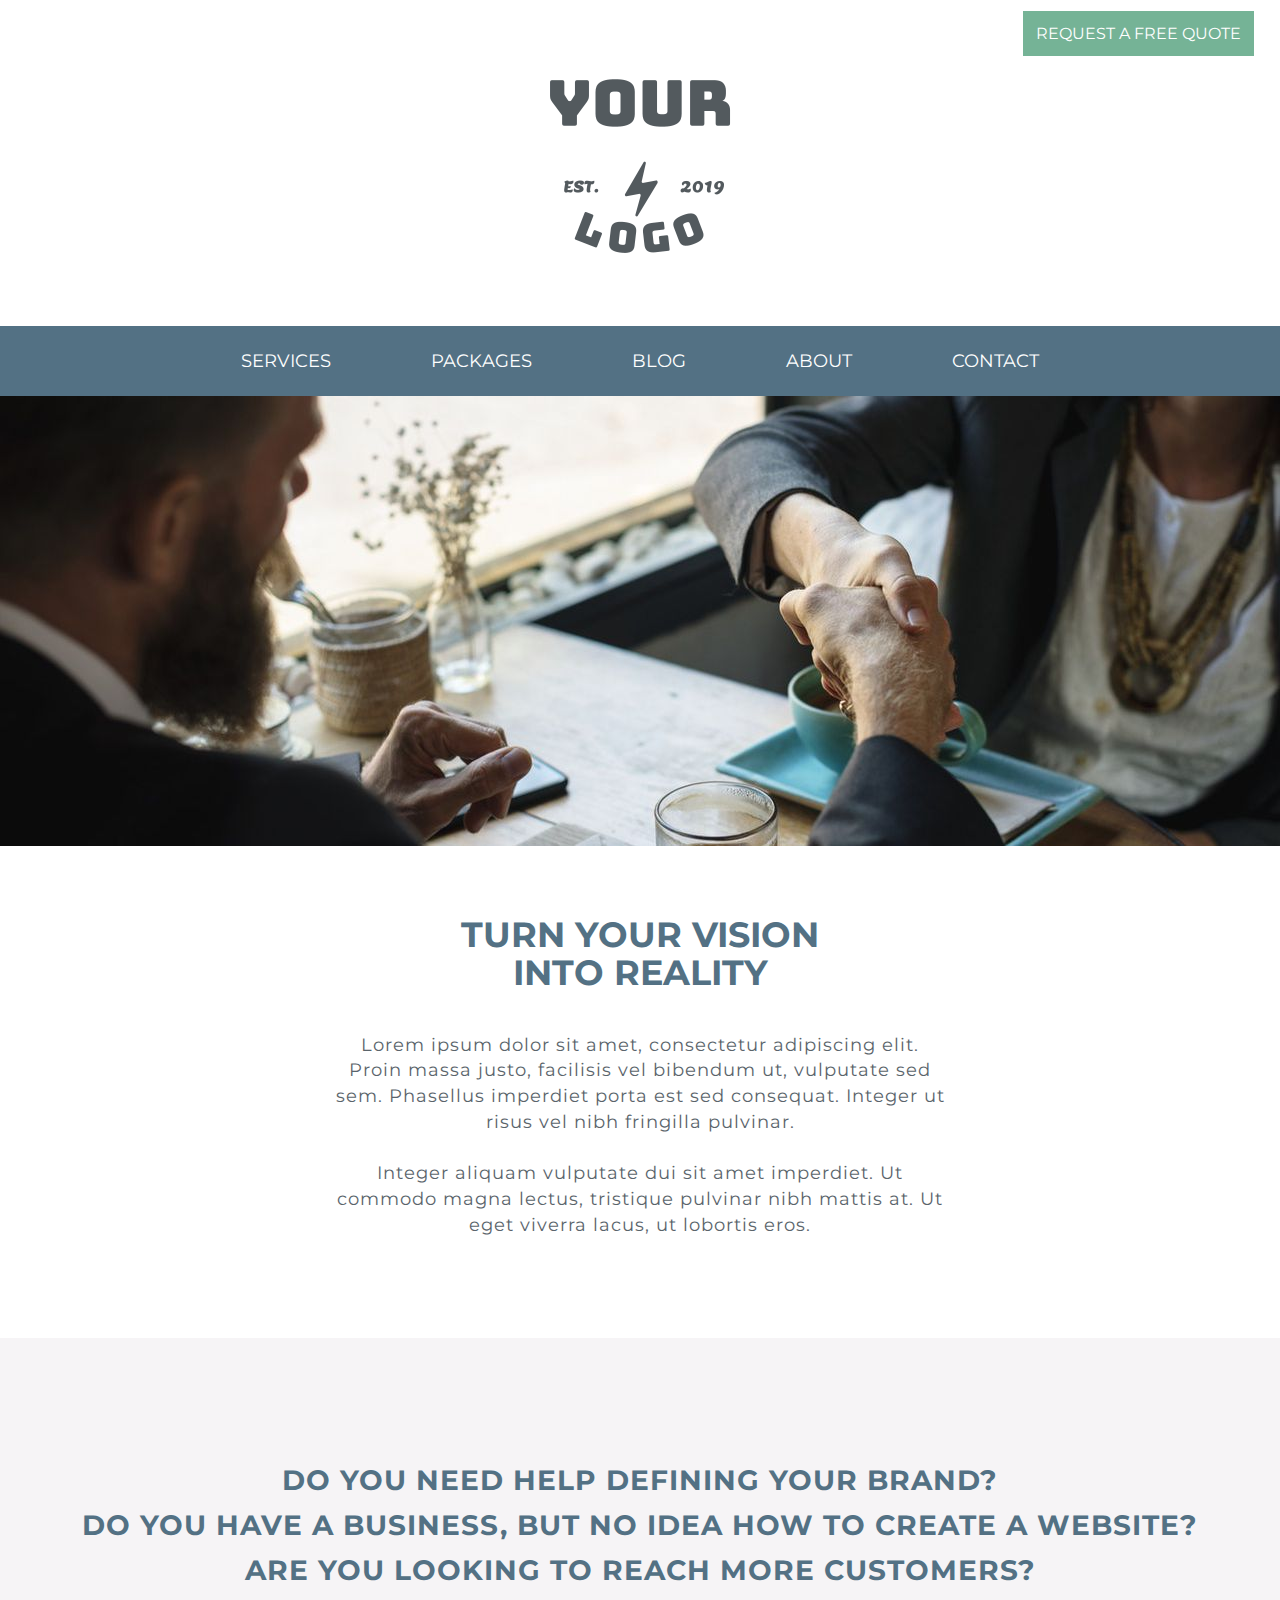
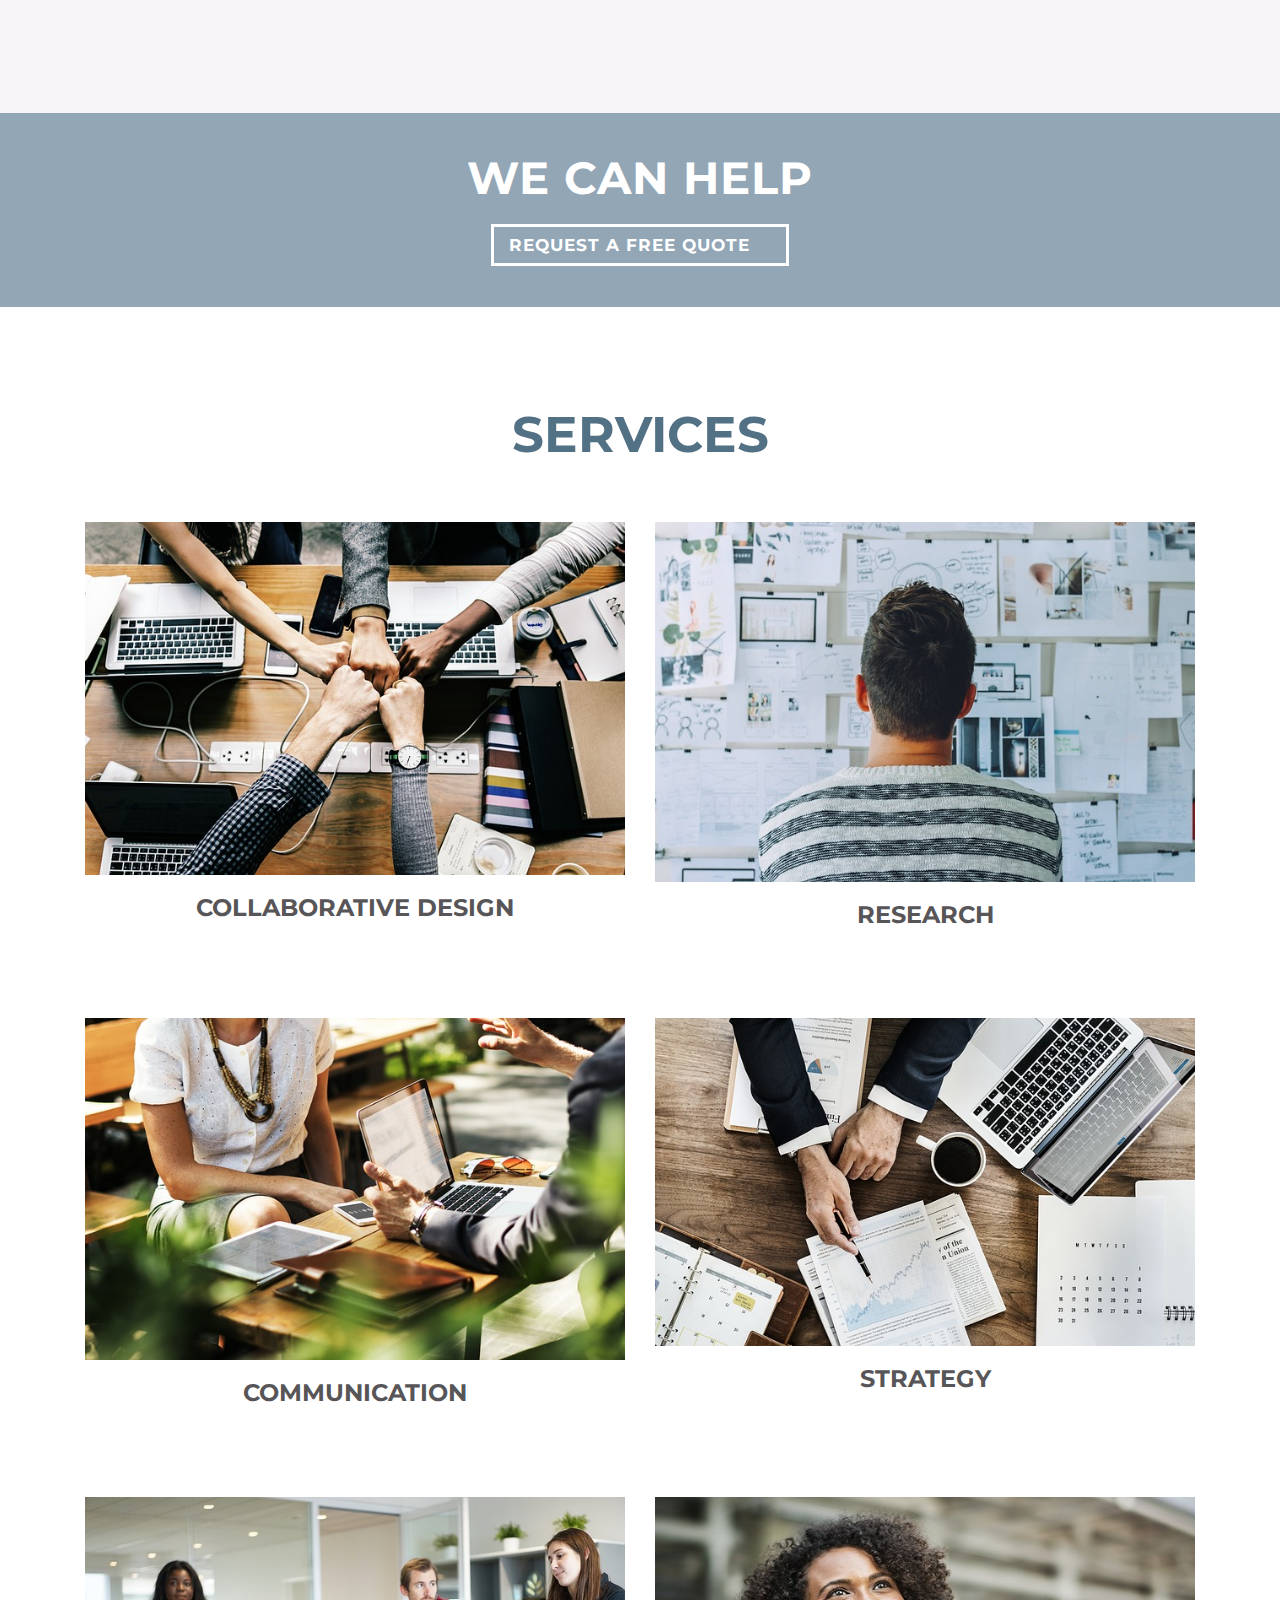
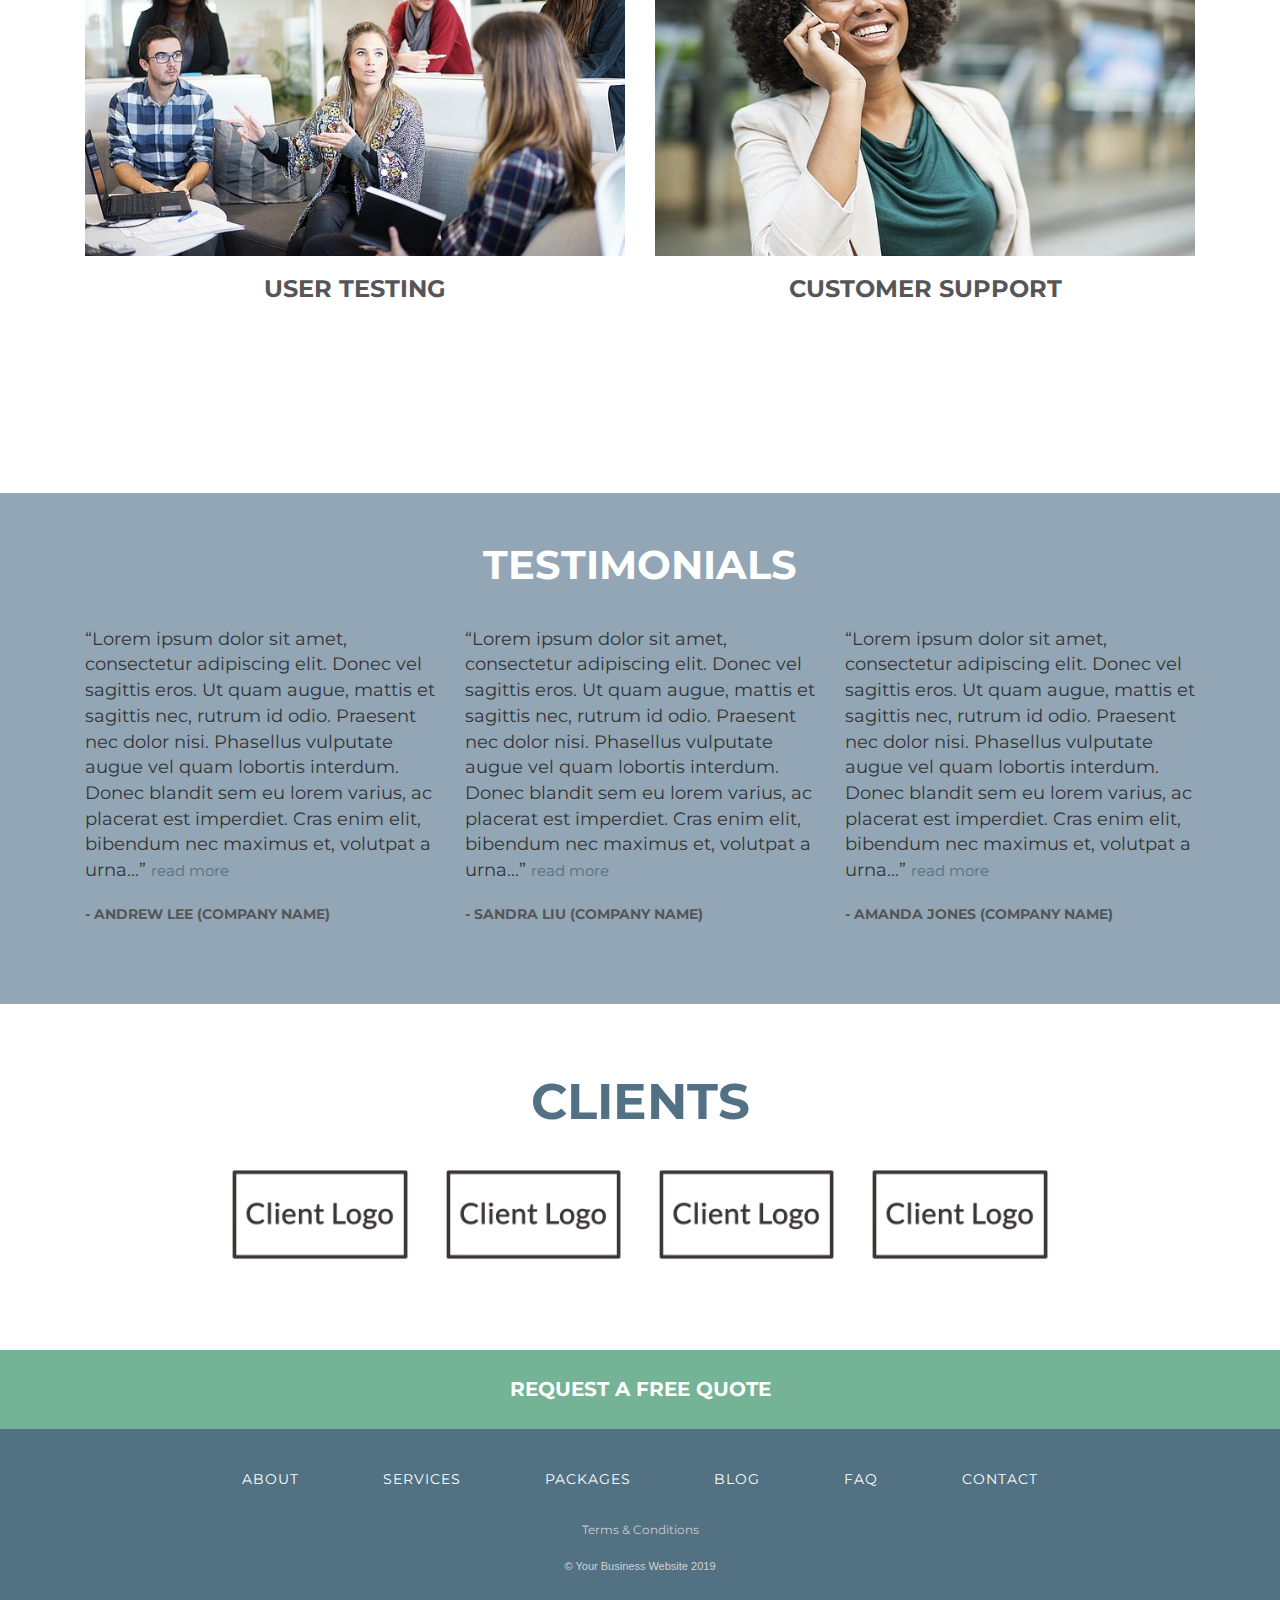
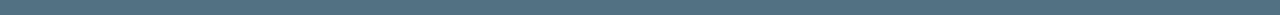
==== index.html @ df60eff3 "Updated index.html" ====
<!DOCTYPE html>
<html lang="en">
  <head>
    <meta charset="utf-8" />
    <meta content="IE=edge" http-equiv="X-UA-Compatible" />
    <meta content="width=device-width, initial-scale=1" name="viewport" />

    <!-- Meta Description -->
    <meta content="" name="description" />

    <title>Your Business Here</title>

    <!-- CSS Stylesheets -->
    <link href="css/bootstrap.min.css" rel="stylesheet" />
    <link href="css/style.css" rel="stylesheet" type="text/css" />
    <link href="css/navbar.css" rel="stylesheet" type="text/css" />

    <!--Font Styles -->
    <link
      href="https://fonts.googleapis.com/css?family=Montserrat"
      rel="stylesheet"
      type="text/css"
    />

    <!--FAVICON-->
    <link href="images/accounting-favicon.jpg" rel="icon" />
  </head>

  <body>
    <div class="consultation">
      <br />
      <a href="mailto:info@mtandev.com"
        ><span class="gold">REQUEST A FREE QUOTE</span></a
      >
    </div>

    <div class="container-fluid" id="banner" align="center">
      <a href="#"> <img alt="your-logo" class="logo" src="images/logo.png"/></a>
    </div>
    <!--end banner-->

    <nav
      class="navbar navbar-default navbar-static-top"
      id="topnavbar"
      role="navigation"
    >
      <div class="navbar-header">
        <button
          class="navbar-toggle"
          data-target=".navbar-collapse"
          data-toggle="collapse"
          type="button"
        >
          <span class="sr-only">Toggle navigation</span>

          <span class="icon-bar"></span>
          <span class="icon-bar"></span>
          <span class="icon-bar"></span>
        </button>
      </div>
      <!--end navbar-header-->

      <div class="collapse navbar-collapse" align="center">
        <ul class="nav navbar-nav">
          <li>
            <a href="#">SERVICES</a>
          </li>

          <li>
            <a href="#">PACKAGES</a>
          </li>

          <li><a href="#">BLOG</a></li>

          <li><a href="#">ABOUT</a></li>

          <li><a href="#">CONTACT</a></li>
        </ul>
      </div>
    </nav>
    <!--end navbar-->

    <div class="top-background"></div>

    <div class="accounting-intro" align="center">
      <h1 align="center">
        TURN YOUR VISION <br />
        INTO REALITY
      </h1>

      <div class="row">
        <div class="col-md-6 col-md-offset-3 intro">
          <p>
            Lorem ipsum dolor sit amet, consectetur adipiscing elit. Proin massa
            justo, facilisis vel bibendum ut, vulputate sed sem. Phasellus
            imperdiet porta est sed consequat. Integer ut risus vel nibh
            fringilla pulvinar.
          </p>
          <br />

          <p>
            Integer aliquam vulputate dui sit amet imperdiet. Ut commodo magna
            lectus, tristique pulvinar nibh mattis at. Ut eget viverra lacus, ut
            lobortis eros.
          </p>
        </div>
        <!--end intro-->
      </div>
      <!--End of row-->
    </div>
    <!--end accounting-intro-->

    <div id="tax-expert">
      <p align="center">
        DO YOU NEED HELP DEFINING YOUR BRAND?<br />
        DO YOU HAVE A BUSINESS, BUT NO IDEA HOW TO CREATE A WEBSITE?<br />
        ARE YOU LOOKING TO REACH MORE CUSTOMERS?
      </p>
    </div>
    <!--end tax-expert-->

    <div class="free-call" align="center">
      <h5>WE CAN HELP</h5>
      <br />
      <p>
        <a href="mailto:info@mtandev.com"
          >REQUEST A FREE QUOTE
          <span
            aria-hidden="true"
            class="glyphicon glyphicon-chevron-right"
          ></span
        ></a>
      </p>
    </div>
    <!--end free-call-->

    <div class="accounting-services">
      <h4>SERVICES</h4>

      <div class="container">
        <div class="row">
          <div class="col-md-6 col-sm-6" align="center">
            <a href="#"
              ><img
                align="center"
                alt="accounting-and-bookkeeping"
                class="img-responsive"
                src="images/team.jpg"
            /></a>

            <a href="#"> <h2 align="center">COLLABORATIVE DESIGN</h2></a>
          </div>
          <!--end service1-->

          <div class="col-md-6 col-sm-6" align="center">
            <a href="#"
              ><img
                alt="accounting-service2"
                class="img-responsive"
                src="images/startup.jpg"
            /></a>

            <a href="#/"> <h2 align="center">RESEARCH</h2></a>
          </div>
          <!--end of service2-->
        </div>
        <!--end of row 1-->

        <div class="row">
          <div class="col-md-6 col-sm-6" align="center">
            <a href="#">
              <img
                align="center"
                alt="accounting-service3"
                class="img-responsive"
                src="images/business.jpg"
            /></a>

            <a href="#"> <h2 align="center">COMMUNICATION</h2></a>
          </div>
          <!--end of service3-->

          <div class="col-md-6 col-sm-6" align="center">
            <a href="#">
              <img
                align="center"
                alt="accounting-service4"
                class="img-responsive"
                src="images/office.jpg"
            /></a>

            <a href="#"> <h2 align="center">STRATEGY</h2></a>
          </div>
          <!--end service4-->
        </div>
        <!--end of row 2-->

        <div class="row">
          <div class="col-md-6 col-sm-6" align="center">
            <a href="#"
              ><img
                align="center"
                alt="accounting-service5"
                class="img-responsive"
                src="images/user.jpg"
            /></a>

            <a href="#"> <h2 align="center">USER TESTING</h2></a>
          </div>
          <!--end of service5-->

          <div class="col-md-6 col-sm-6" align="center">
            <a href="#"
              ><img
                align="center"
                alt="accounting-service6"
                class="img-responsive"
                src="images/customer.jpg"
            /></a>

            <a href="#"> <h2 align="center">CUSTOMER SUPPORT</h2></a>
          </div>
          <!--end of service6-->
        </div>
        <!--end of row 3-->
      </div>
      <!--end of container-->
    </div>
    <!--end of accounting-services-->

    <div class="testimonials">
      <h4>TESTIMONIALS</h4>

      <div class="container">
        <div class="row">
          <div class="col-md-4 col-sm-4">
            <p>
              “Lorem ipsum dolor sit amet, consectetur adipiscing elit. Donec
              vel sagittis eros. Ut quam augue, mattis et sagittis nec, rutrum
              id odio. Praesent nec dolor nisi. Phasellus vulputate augue vel
              quam lobortis interdum. Donec blandit sem eu lorem varius, ac
              placerat est imperdiet. Cras enim elit, bibendum nec maximus et,
              volutpat a urna...”
              <a class="read-more" href="#">read more</a>
            </p>
            <br />
            <p class="reviewer">- ANDREW LEE (COMPANY NAME)</p>
          </div>

          <div class="col-md-4 col-sm-4">
            <p>
              “Lorem ipsum dolor sit amet, consectetur adipiscing elit. Donec
              vel sagittis eros. Ut quam augue, mattis et sagittis nec, rutrum
              id odio. Praesent nec dolor nisi. Phasellus vulputate augue vel
              quam lobortis interdum. Donec blandit sem eu lorem varius, ac
              placerat est imperdiet. Cras enim elit, bibendum nec maximus et,
              volutpat a urna...”
              <a class="read-more" href="#">read more</a>
            </p>
            <br />

            <p class="reviewer">- SANDRA LIU (COMPANY NAME)</p>
          </div>

          <div class="col-md-4 col-sm-4">
            <p>
              “Lorem ipsum dolor sit amet, consectetur adipiscing elit. Donec
              vel sagittis eros. Ut quam augue, mattis et sagittis nec, rutrum
              id odio. Praesent nec dolor nisi. Phasellus vulputate augue vel
              quam lobortis interdum. Donec blandit sem eu lorem varius, ac
              placerat est imperdiet. Cras enim elit, bibendum nec maximus et,
              volutpat a urna...”
              <a class="read-more" href="#">read more</a>
            </p>
            <br />

            <p class="reviewer">- AMANDA JONES (COMPANY NAME)</p>
          </div>
        </div>
        <!--end of row-->
      </div>
      <!--end of container-->
    </div>
    <!--end of testimonials-->

    <div class="clients">
      <h4 align="center">CLIENTS</h4>

      <div class="row" align="center">
        <div class="col-md-2"></div>

        <div class="col-md-2 col-sm-6 col-xs-6">
          <img
            alt="client-logo-1"
            class="img-responsive"
            src="images/client-logo.png"
          />
        </div>

        <div class="col-md-2 col-sm-6 col-xs-6">
          <img
            alt="client-logo-1"
            class="img-responsive"
            src="images/client-logo.png"
          />
        </div>

        <div class="col-md-2 col-sm-6 col-xs-6">
          <img
            alt="client-logo-1"
            class="img-responsive"
            src="images/client-logo.png"
          />
        </div>

        <div class="col-md-2 col-sm-6 col-xs-6">
          <img
            alt="client-logo-1"
            class="img-responsive"
            src="images/client-logo.png"
          />
        </div>

        <div class="col-md-2"></div>
      </div>
    </div>
    <!--end clients-->

    <div class="consultation-strip" align="center">
      <p>
        <a href="mailto:info@mtandev.com">REQUEST A FREE QUOTE</a>
      </p>
    </div>
    <!--end consultation-strip-->

    <footer>
      <div id="footer" align="center">
        <a href="#">ABOUT</a>

        <a href="#">SERVICES</a>

        <a href="#">PACKAGES</a>

        <a href="#">BLOG</a>

        <a href="#">FAQ</a>

        <a href="#">CONTACT</a>
      </div>
      <!--end of footer-->

      <div class="footerlinks" align="center">
        <a href="#" rel="nofollow">Terms &amp; Conditions</a>

        <p align="center" class="text-muted copyright">
          &copy; Your Business Website 2019
        </p>
      </div>
    </footer>
    <!--end Footer-->

    <!-- jQuery (necessary for Bootstrap's JavaScript plugins) -->
    <script src="https://ajax.googleapis.com/ajax/libs/jquery/1.12.4/jquery.min.js"></script>

    <!-- Include all compiled plugins (below), or include individual files as needed -->
    <script src="js/bootstrap.min.js"></script>

    <!--FIXED NAVBAR SCRIPT-->
    <script>
      $("#topnavbar").affix({
        offset: {
          top: $("#banner").height()
        }
      });
    </script>
  </body>
</html>
---- css/style.css ----
.top-background {
  background-image: url(../images/accounting-banner-img.jpg);
  height: 450px;
  background-repeat: no-repeat;
  background-size: cover;
  background-position: center center;
  background-size: 100% 100%;
  margin-top: -20px;
}

.accounting-intro {
  padding-top: 50px;
  padding-bottom: 50px;
}

.accounting-intro h1 {
  color: #537184;
  font-size: 35px;
  font-family: "Montserrat", sans-serif;
  font-weight: bold;
}

.intro {
  padding-top: 30px;
  font-family: "Montserrat", sans-serif;
  font-size: 18px;
  letter-spacing: 1px;
  color: #5a646b;
}

#tax-expert {
  background-color: #f6f4f6;
  margin-top: 50px;
}

#tax-expert p {
  font-family: "Montserrat", sans-serif;
  font-size: 28px;
  font-weight: bold;
  color: #537184;
  padding-top: 120px;
  padding-bottom: 130px;
  letter-spacing: 1px;
  line-height: 45px;
}

.consultations {
  background-color: #75b396;
}

.consultations p {
  font-family: "Montserrat", sans-serif;
  font-size: 22px;
  padding-top: 20px;
  padding-bottom: 20px;
  color: #ffffff;
}

.free-call {
  background-color: #92a6b6;
  margin-top: -20px;
}

.free-call h5 {
  font-family: "Montserrat", sans-serif;
  font-size: 45px;
  font-weight: bold;
  padding-top: 40px;
  color: #ffffff;
  letter-spacing: 1px;
}

.free-call p {
  padding-bottom: 50px;
  font-size: 17px;
  color: #ffffff;
  letter-spacing: 1px;
  font-family: "Montserrat", sans-serif;
  font-weight: bold;
}

.free-call a {
  font-family: "Montserrat", sans-serif;
  border-radius: 0px !important;
  border: 3px solid #ffffff;
  padding: 8px 15px 8px 15px;
  color: #ffffff;
}

.free-call a:hover {
  text-decoration: none;
  color: #ffffff !important;
  border: 3px solid #75b396;
  background-color: #75b396;
}

.accounting-services {
  padding-bottom: 90px;
}

.accounting-services a {
  color: #537184 !important;
}

.accounting-services h4 {
  color: #537184;
  font-size: 50px;
  font-weight: bold;
  font-family: "Montserrat", sans-serif;
  text-align: center;
  padding-top: 90px;
  padding-bottom: 50px;
}

.accounting-services h2 {
  color: #575557;
  font-size: 24px;
  font-weight: bold;
  font-family: "Montserrat", sans-serif;
  padding-bottom: 80px;
}

.accounting-services p {
  color: #575557;
  font-size: 18px !important;
  font-family: "Montserrat", sans-serif;
}

.accounting-services li {
  color: #575557;
  font-size: 18px !important;
  font-family: "Montserrat", sans-serif;
}

.accounting-services ul {
  margin-top: 20px;
}

.testimonials h4 {
  font-size: 40px;
  font-weight: bold;
  font-family: "Montserrat", sans-serif;
  text-align: center;
  padding-bottom: 30px;
  color: #fff;
  padding-top: 50px;
}

.testimonials p {
  font-family: "Montserrat", sans-serif;
  font-size: 18px;
}

.testimonials {
  background-color: #92a6b6;
  height: auto;
  background-repeat: no-repeat;
  background-size: cover;
}

.clients {
  padding-top: 60px;
  padding-bottom: 80px;
}

.clients img {
  padding-top: 10px;
  padding-bottom: 10px;
  max-width: 100%;
}

.clients h4 {
  font-size: 50px;
  font-weight: bold;
  font-family: "Montserrat", sans-serif;
  text-align: center;
  padding-bottom: 20px;
  color: #537184;
}

.reviewer {
  font-family: "Montserrat", sans-serif;
  font-size: 14px !important;
  color: #565656 !important;
  font-weight: bold;
  padding-bottom: 80px;
}

.read-more {
  color: #537184;
  font-size: 15px !important;
}

hr {
  display: block;
  border: 0;
  height: 2px;
  background-image: linear-gradient(
    to right,
    rgba(0, 0, 0, 0),
    rgba(0, 0, 0, 0.1),
    rgba(0, 0, 0, 0)
  );
}

/*----ABOUT PAGE STYLES----*/

.about-banner {
  background-image: url(../images/about-accounting-services-banner.jpg);
  background-repeat: no-repeat;
  background-size: cover;
  background-position: center center;
  background-size: 100% 100%;
  margin-top: -20px;
  height: auto;
  background-attachment: fixed;
}

.about-banner h2 {
  font-size: 70px;
  font-family: "Montserrat", sans-serif;
  color: #ffffff;
  padding-top: 120px;
  padding-bottom: 120px;
  font-weight: bold;
  text-shadow: 0px 4px 3px rgba(0, 0, 0, 0.4), 0px 8px 13px rgba(0, 0, 0, 0.1),
    0px 18px 23px rgba(0, 0, 0, 0.1);
}

.about-description {
  font-size: 18px;
  font-family: "Montserrat", sans-serif;
  color: #686868;
  line-height: 30px;
  padding-top: 80px;
  padding-bottom: 60px;
}

/*----RESOURCES PAGE STYLES----*/

.resources p {
  font-family: "Montserrat", sans-serif;
  font-size: 17px;
  color: #606060;
}

.resources {
  padding-bottom: 100px;
}

.resources h2 {
  padding-top: 30px;
  font-family: "Montserrat", sans-serif;
  font-size: 50px;
  color: #515151;
  font-weight: bold;
}

.resources h3 {
  font-family: "Montserrat", sans-serif;
  font-size: 30px;
  color: #515151;
  font-weight: bold;
}

/*----TERMS & CONDITIONS/ PRIVACY POLICY PAGE STYLES----*/

.terms {
  padding-bottom: 80px;
}

.terms p {
  font-family: "Montserrat", sans-serif;
  font-size: 17px;
  color: #606060;
}

.terms h2 {
  padding-top: 30px;
  font-family: "Montserrat", sans-serif;
  font-size: 30px;
  color: #515151;
  font-weight: bold;
  padding-bottom: 30px;
  text-decoration: underline;
}

.terms h3 {
  padding-top: 20px;
  font-family: "Montserrat", sans-serif;
  font-size: 25px;
  color: #515151;
  font-weight: bold;
}

.calendar {
  padding-bottom: 80px;
}

/* Smartphones (portrait and landscape) ----------- */

@media only screen and (max-width: 480px) {
  .top-background {
    height: 250px;
  }

  .about-banner {
    background-image: url(../images/about-accounting-services-mobile-banner.jpg);
    background-repeat: no-repeat;
    background-size: cover;
    background-position: center center;
    background-size: 100% 100%;
    margin-top: -20px;
    height: auto;
  }

  .about-banner h2 {
    padding-top: 80px;
    padding-bottom: 80px;
    font-size: 60px;
  }

  .free-call p {
    font-size: 13px;
  }

  .free-call a {
    padding: 8px 5px 8px 5px;
  }

  .testimonials h4 {
    font-size: 35px;
  }

  .resources p {
    font-size: 12px;
  }
}

@media only screen and (min-width: 480px) and (max-width: 1024px) {
  .top-background {
    height: 350px;
  }

  .about-banner {
    background-image: url(../images/about-accounting-services-tab-banner.jpg);
  }

  .about-banner h2 {
    padding-top: 100px;
    padding-bottom: 100px;
  }

  .clients img {
    padding-top: 50px;
    width: 60%;
  }
}
---- css/navbar.css ----
.row {
  margin: 0 !important;
  padding: 0 !important;
}

p {
  padding: 0;
  margin: 0;
}

/*----TOP BANNER STYLING----*/

.consultation {
  text-align: right;
  padding-right: 2%;
  color: #ffffff;
  font-family: "Montserrat", sans-serif;
  font-size: 16px;
}

.consultation a {
  color: #ffffff !important;
}

.gold {
  background-color: #75b396;
  padding: 8px;
  border: 5px solid #75b396;
}

.gold:hover {
  text-decoration: none;
  border: 5px solid #75b396;
  background-color: #ffffff;
  color: #75b396;
}

.logo {
  max-width: 100%;
  padding-top: 20px;
  padding-bottom: 60px;
}

/*----NAVBAR STYLING----*/

.navbar {
  background-color: #537184 !important;
  border-bottom: none;
  width: 100%;
  height: auto;
}

.icon-bar {
  background-color: #ffffff !important;
}

.navbar-toggle:hover,
.navbar-toggle:focus,
.navbar-toggle:active,
.navbar-toggle.active,
.open > .dropdown-toggle .navbar-toggle {
  background-color: #537184 !important;
}

.navbar-toggle:active:focus {
  background-color: #537184 !important;
}

#topnavbar.affix {
  position: fixed;
  top: 0;
  width: 100%;
}

.nav li {
  padding-right: 35px;
  padding-left: 35px;
  font-family: "Montserrat", sans-serif;
  font-size: 18px;
  color: #ffffff;
  background-color: #537184;
  border: none;
  padding-top: 10px;
  padding-bottom: 10px;
}

.navbar .navbar-nav {
  display: inline-block;
  float: none;
  vertical-align: top;
}

.navbar .navbar-collapse {
  text-align: center;
}

.nav a {
  color: #ffffff !important;
}

.nav a:hover {
  background-color: #92a6b6 !important;
}

/*----CONSULTATION-STRIP STYLING----*/

.consultation-strip {
  background-color: #75b396;
}

.consultation-strip p {
  font-family: "Montserrat", sans-serif;
  font-size: 20px;
  font-weight: bold;
  padding-top: 25px;
  padding-bottom: 25px;
}

.consultation-strip a {
  color: #ffffff !important;
  padding-top: 20px;
  padding-bottom: 20px;
}

.consultation-strip a:hover {
  text-decoration: none;
  color: #23313d !important;
  border: 2px solid #23313d;
  padding: 10px;
}

/*----FOOTER SECTION STYLING----*/

footer {
  padding-bottom: 0 !important;
  background-color: #527183;
}

#footer {
  padding-top: 40px;
  padding-bottom: 30px;
}

#footer a {
  color: #ffffff;
  font-family: "Montserrat", sans-serif;
  font-size: 14px;
  letter-spacing: 1px;
  padding-right: 40px;
  padding-left: 40px;
}

#footer a:hover {
  color: #75b396;
  text-decoration: none !important;
}

.footerlinks {
  padding-bottom: 40px;
}

.footerlinks a {
  color: #c8cfd1;
  font-family: "Montserrat", sans-serif;
  font-size: 12px;
  padding-left: 30px;
  padding-right: 30px;
}

.address {
  padding-bottom: 30px;
  text-align: center;
  font-family: "Montserrat", sans-serif;
  font-size: 14px;
  color: #ffffff;
  letter-spacing: 1px;
}

.copyright {
  color: #d1d1d1 !important;
  padding-top: 20px;
  font-size: 11px;
}

/* Smartphones (portrait and landscape) ----------- */

@media only screen and (max-width: 600px) {
  .consultation {
    font-size: 14px;
    padding-top: 20px;
  }
  .gold:hover {
    border: 3px solid #cb9c79;
  }
  .nav li {
    padding-right: 0px;
    padding-left: 0px;
  }
  #footer a {
    padding-right: 5px !important;
    padding-left: 5px !important;
    line-height: 22px;
  }
  #footer {
    padding-right: 15px !important;
    padding-left: 15px !important;
  }
}

@media only screen and (min-width: 600px) and (max-width: 1024px) {
  #footer a {
    padding-right: 25px !important;
    padding-left: 25px !important;
    line-height: 30px;
  }

  #footer {
    padding-right: 15px !important;
    padding-left: 15px !important;
  }
}

/* iPads (landscape) ----------- */

@media only screen and (min-width: 768px) and (max-width: 1200px) and (orientation: landscape) {
  .navbar-header {
    float: none;
  }
  .navbar-left,
  .navbar-right {
    float: none !important;
  }
  .navbar-toggle {
    display: block;
    margin-right: 50px;
  }
  .navbar-fixed-top {
    top: 0;
    border-width: 0 0 1px;
  }
  .navbar-collapse.collapse {
    display: none !important;
    overflow: visible !important;
  }
  .navbar-nav li {
    float: none !important;
    text-align: center;
  }
  .navbar-nav li a {
    padding-top: 10px;
    padding-bottom: 10px;
  }
  .collapse.in {
    display: block !important;
  }
}
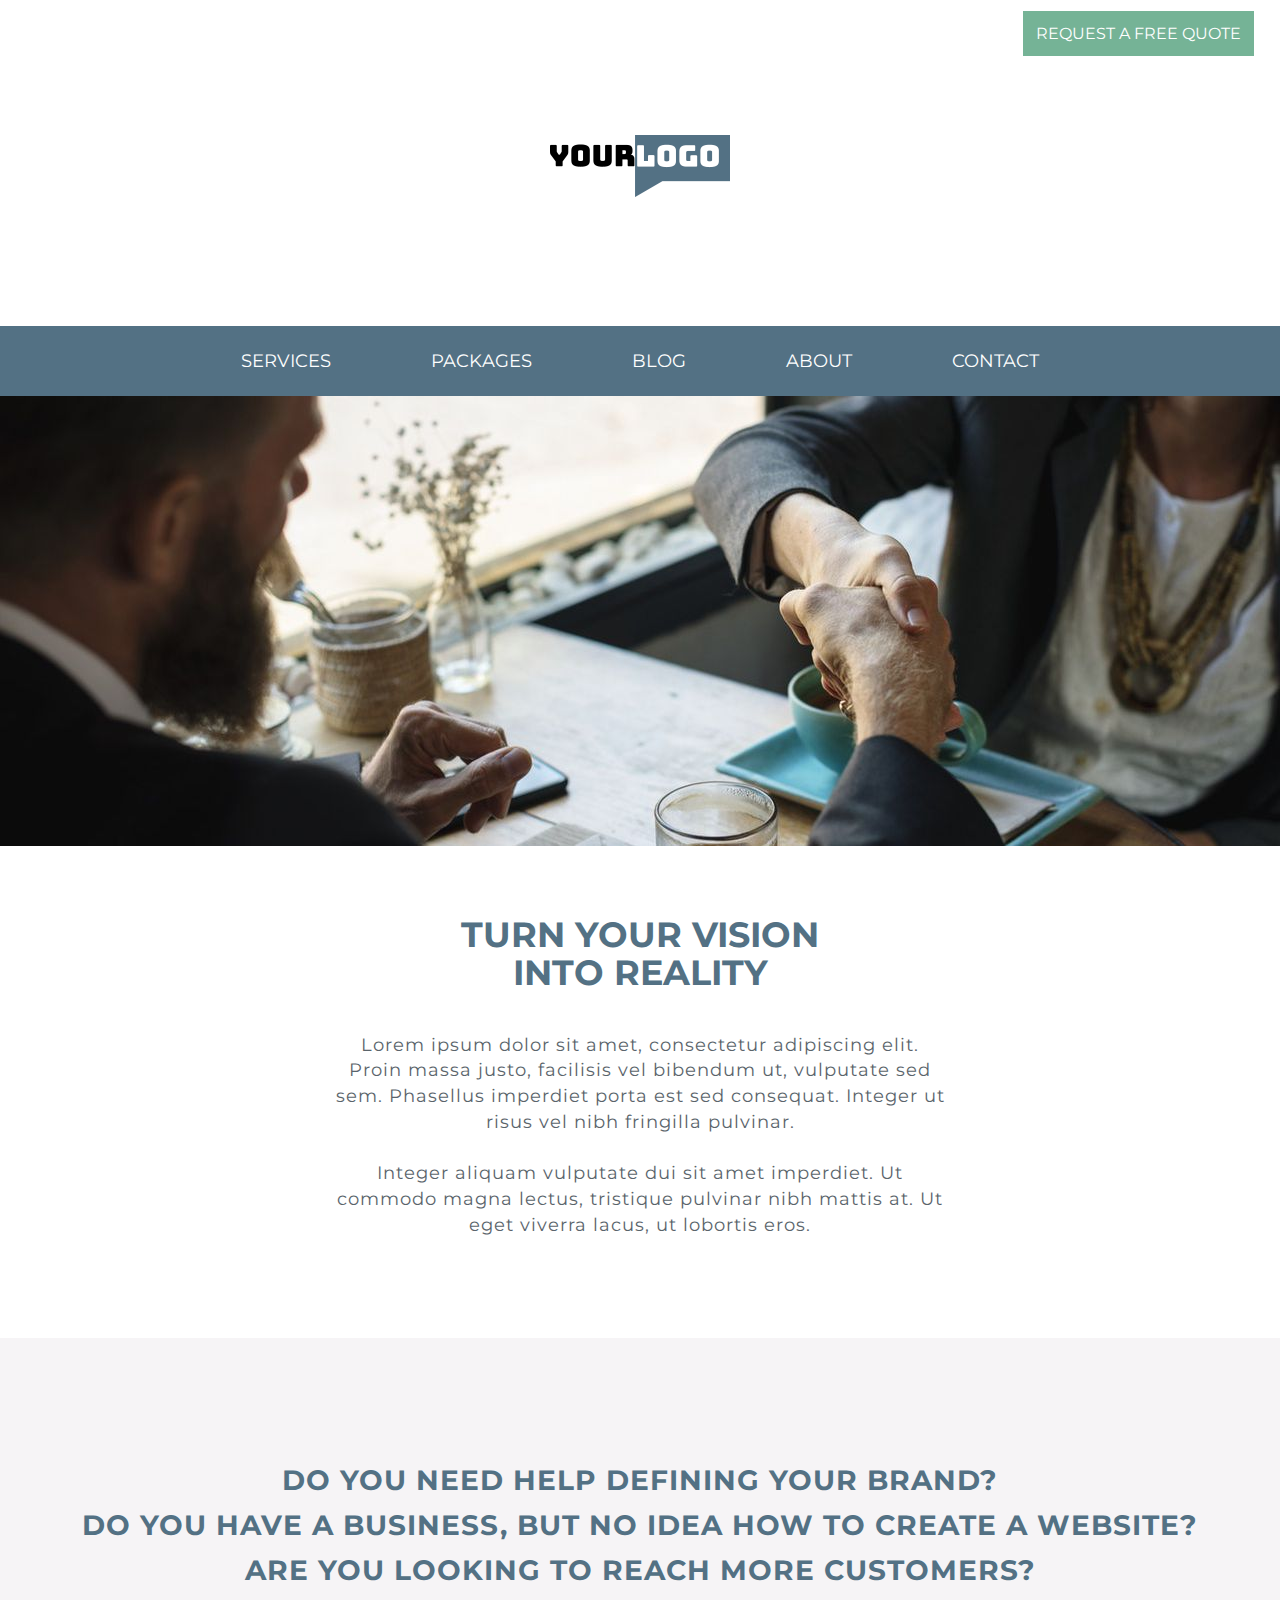
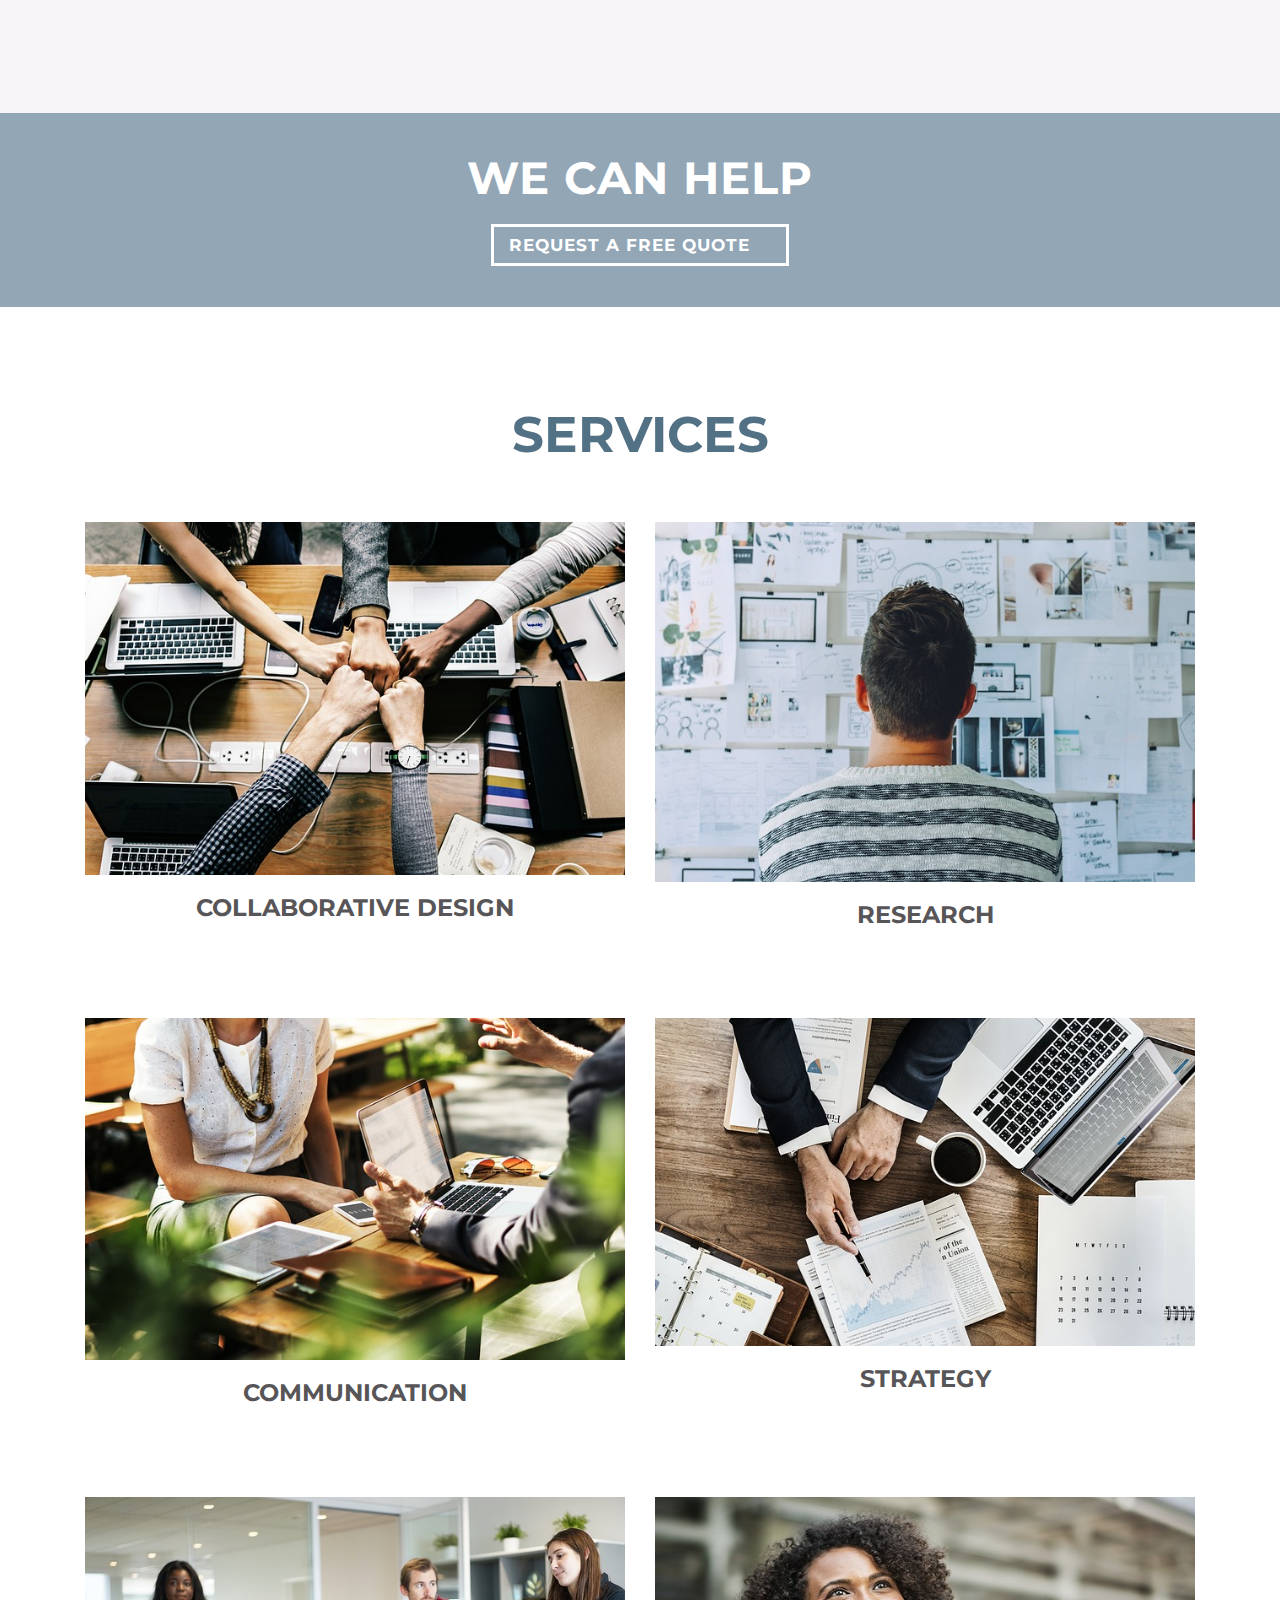
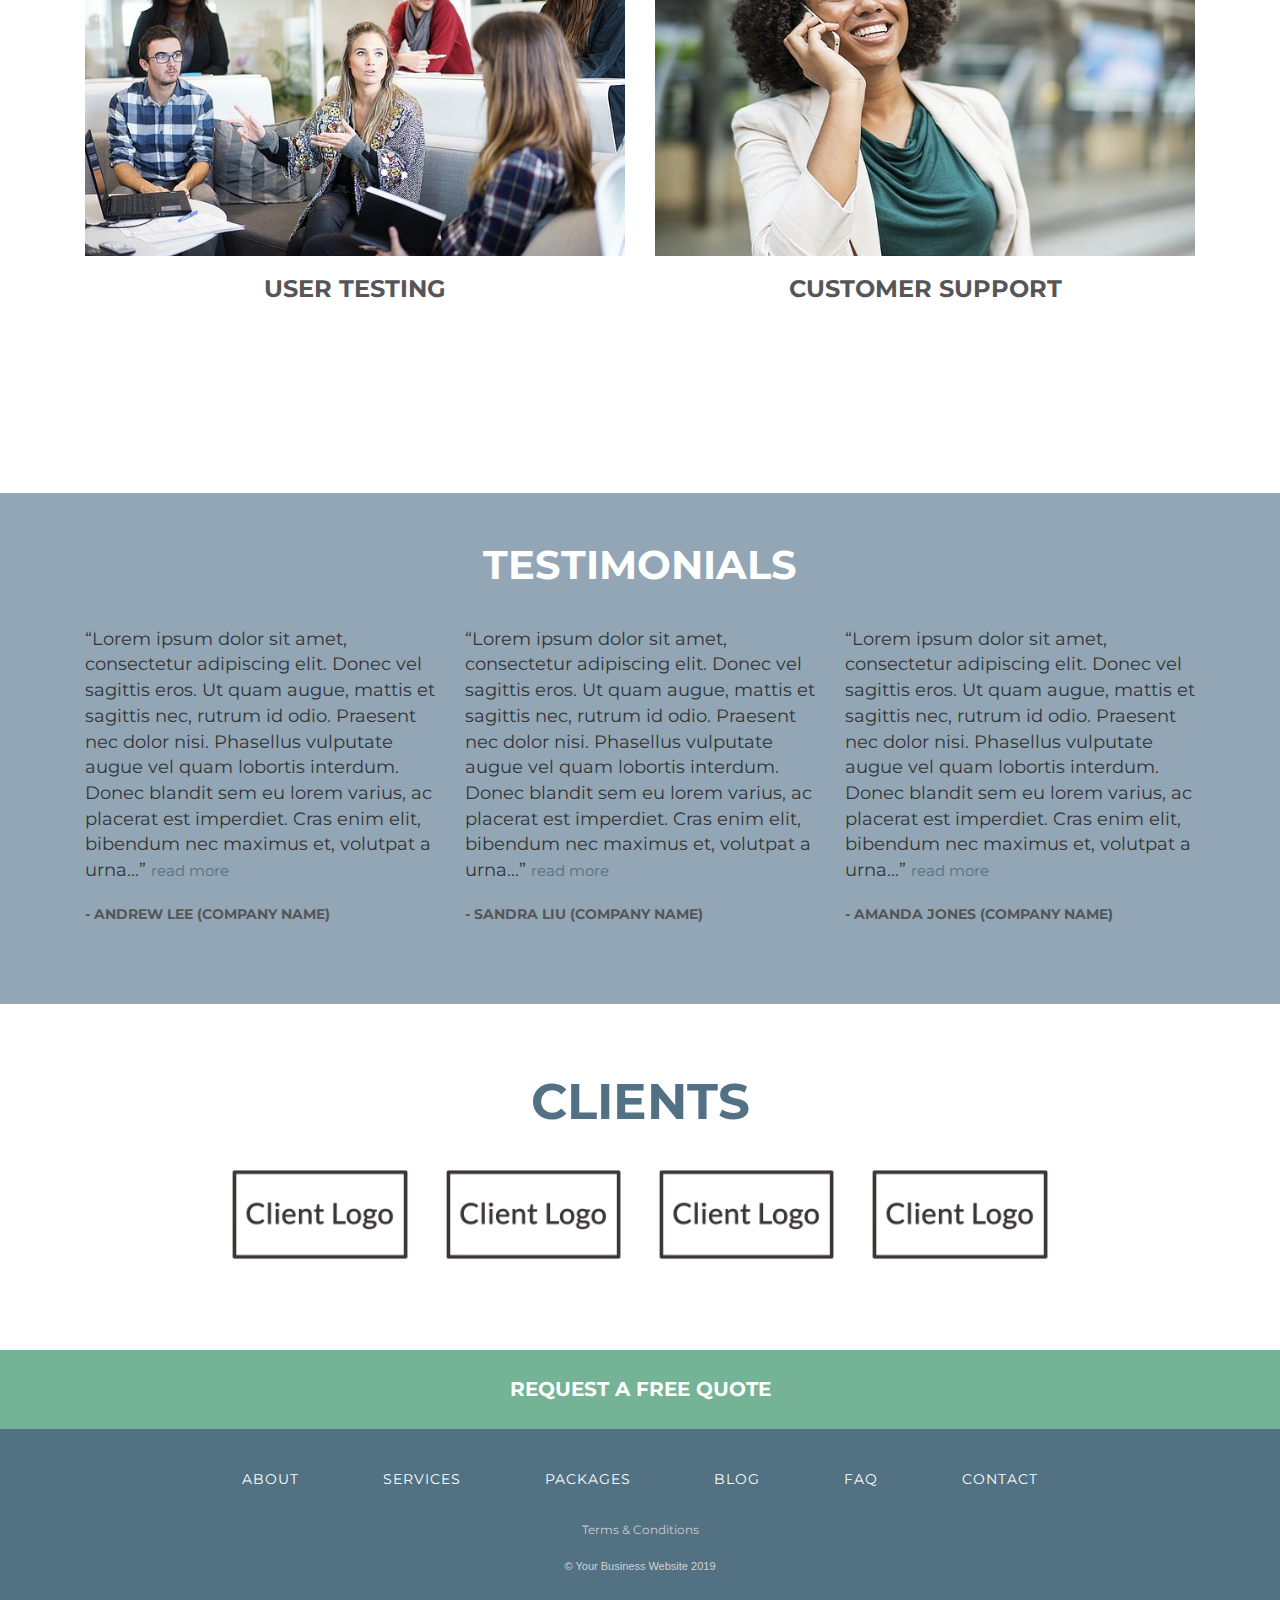
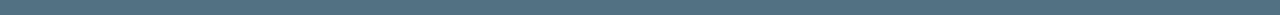
==== commit 50eb1978: "Update index.html" ====
--- a/index.html
+++ b/index.html
@@ -21,9 +21,7 @@
       rel="stylesheet"
       type="text/css"
     />
-
-    <!--FAVICON-->
-    <link href="images/accounting-favicon.jpg" rel="icon" />
+    
   </head>
 
   <body>
@@ -35,7 +33,7 @@
     </div>
 
     <div class="container-fluid" id="banner" align="center">
-      <a href="#"> <img alt="your-logo" class="logo" src="images/logo.png"/></a>
+      <a href="index.html"> <img alt="your-logo" class="logo" src="images/logo.png"/></a>
     </div>
     <!--end banner-->
 
@@ -63,7 +61,7 @@
       <div class="collapse navbar-collapse" align="center">
         <ul class="nav navbar-nav">
           <li>
-            <a href="#">SERVICES</a>
+            <a href="#accounting-services">SERVICES</a>
           </li>
 
           <li>
@@ -72,7 +70,7 @@
 
           <li><a href="#">BLOG</a></li>
 
-          <li><a href="#">ABOUT</a></li>
+          <li><a href="about.html">ABOUT</a></li>
 
           <li><a href="#">CONTACT</a></li>
         </ul>
@@ -335,7 +333,7 @@
 
     <footer>
       <div id="footer" align="center">
-        <a href="#">ABOUT</a>
+        <a href="about.html">ABOUT</a>
 
         <a href="#">SERVICES</a>
 
--- a/css/style.css
+++ b/css/style.css
@@ -206,7 +206,7 @@
 /*----ABOUT PAGE STYLES----*/
 
 .about-banner {
-  background-image: url(../images/about-accounting-services-banner.jpg);
+  background-image: url(../images/about.jpg);
   background-repeat: no-repeat;
   background-size: cover;
   background-position: center center;
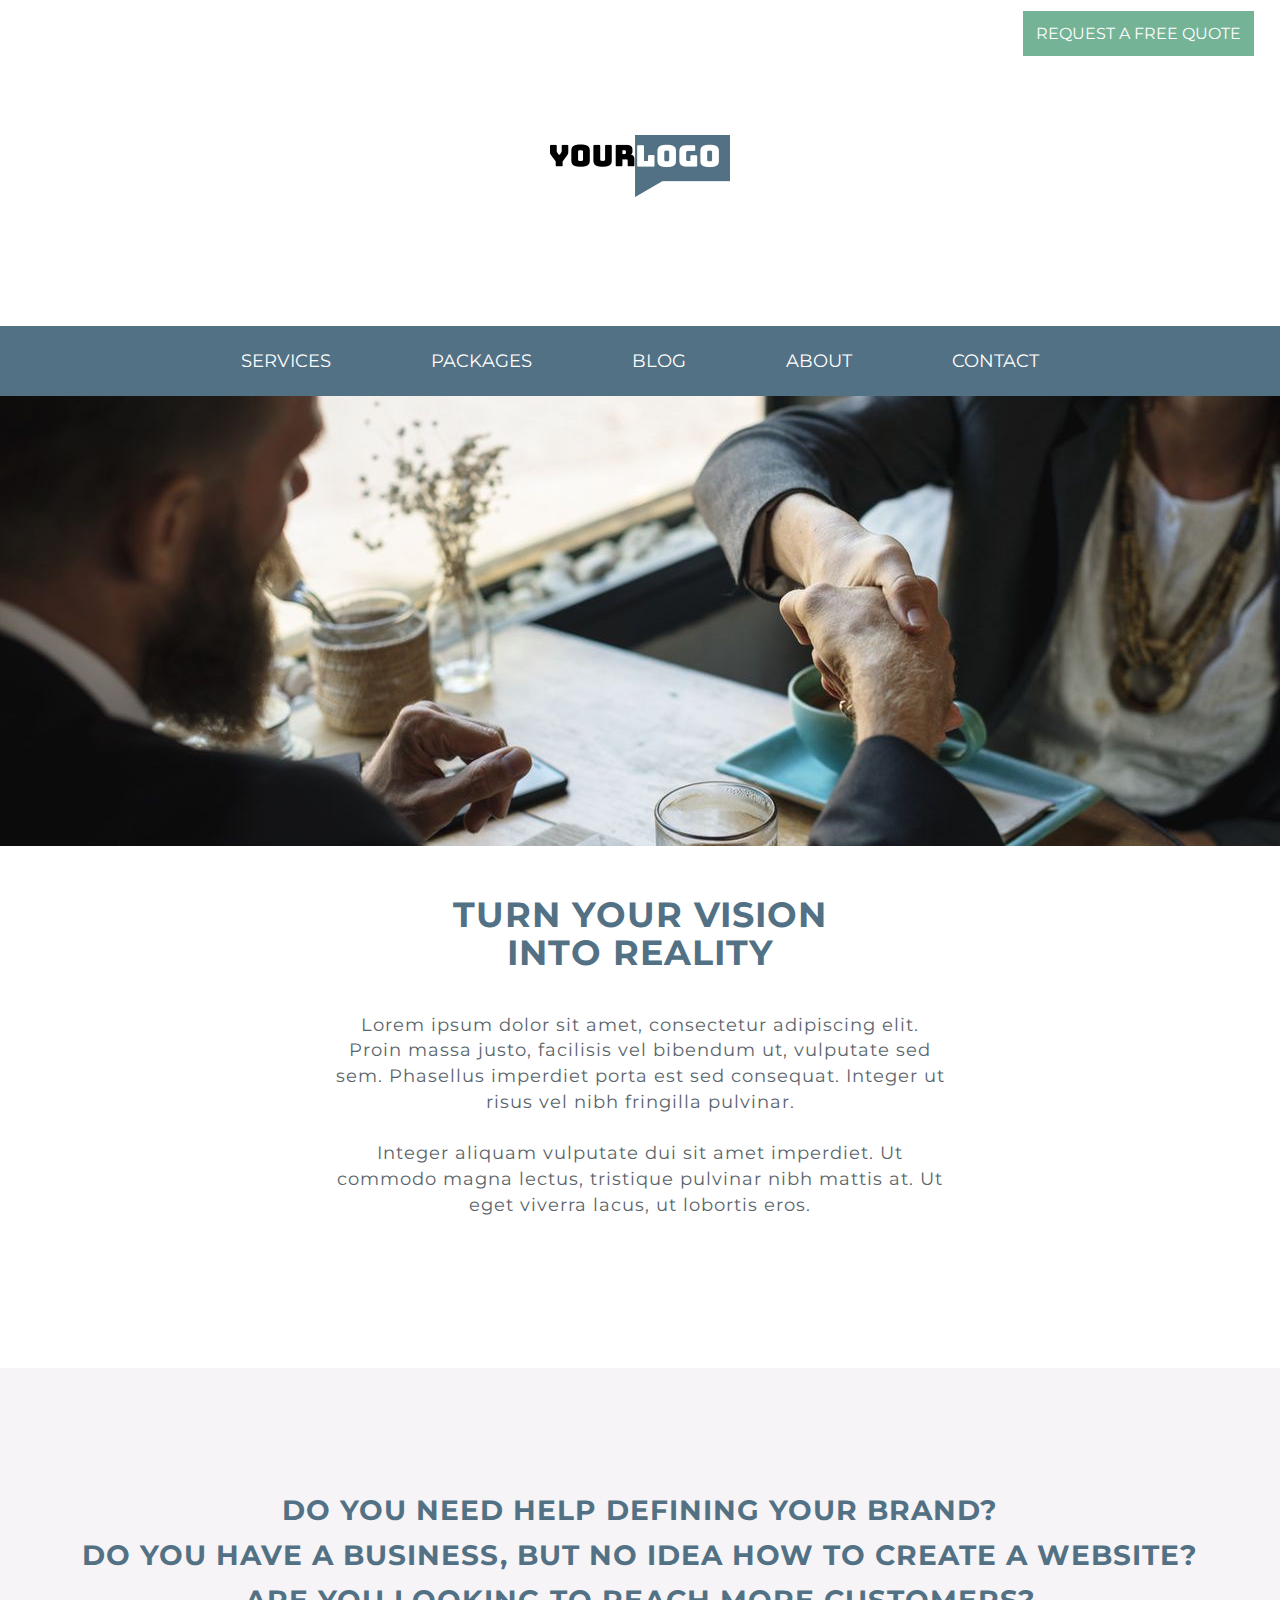
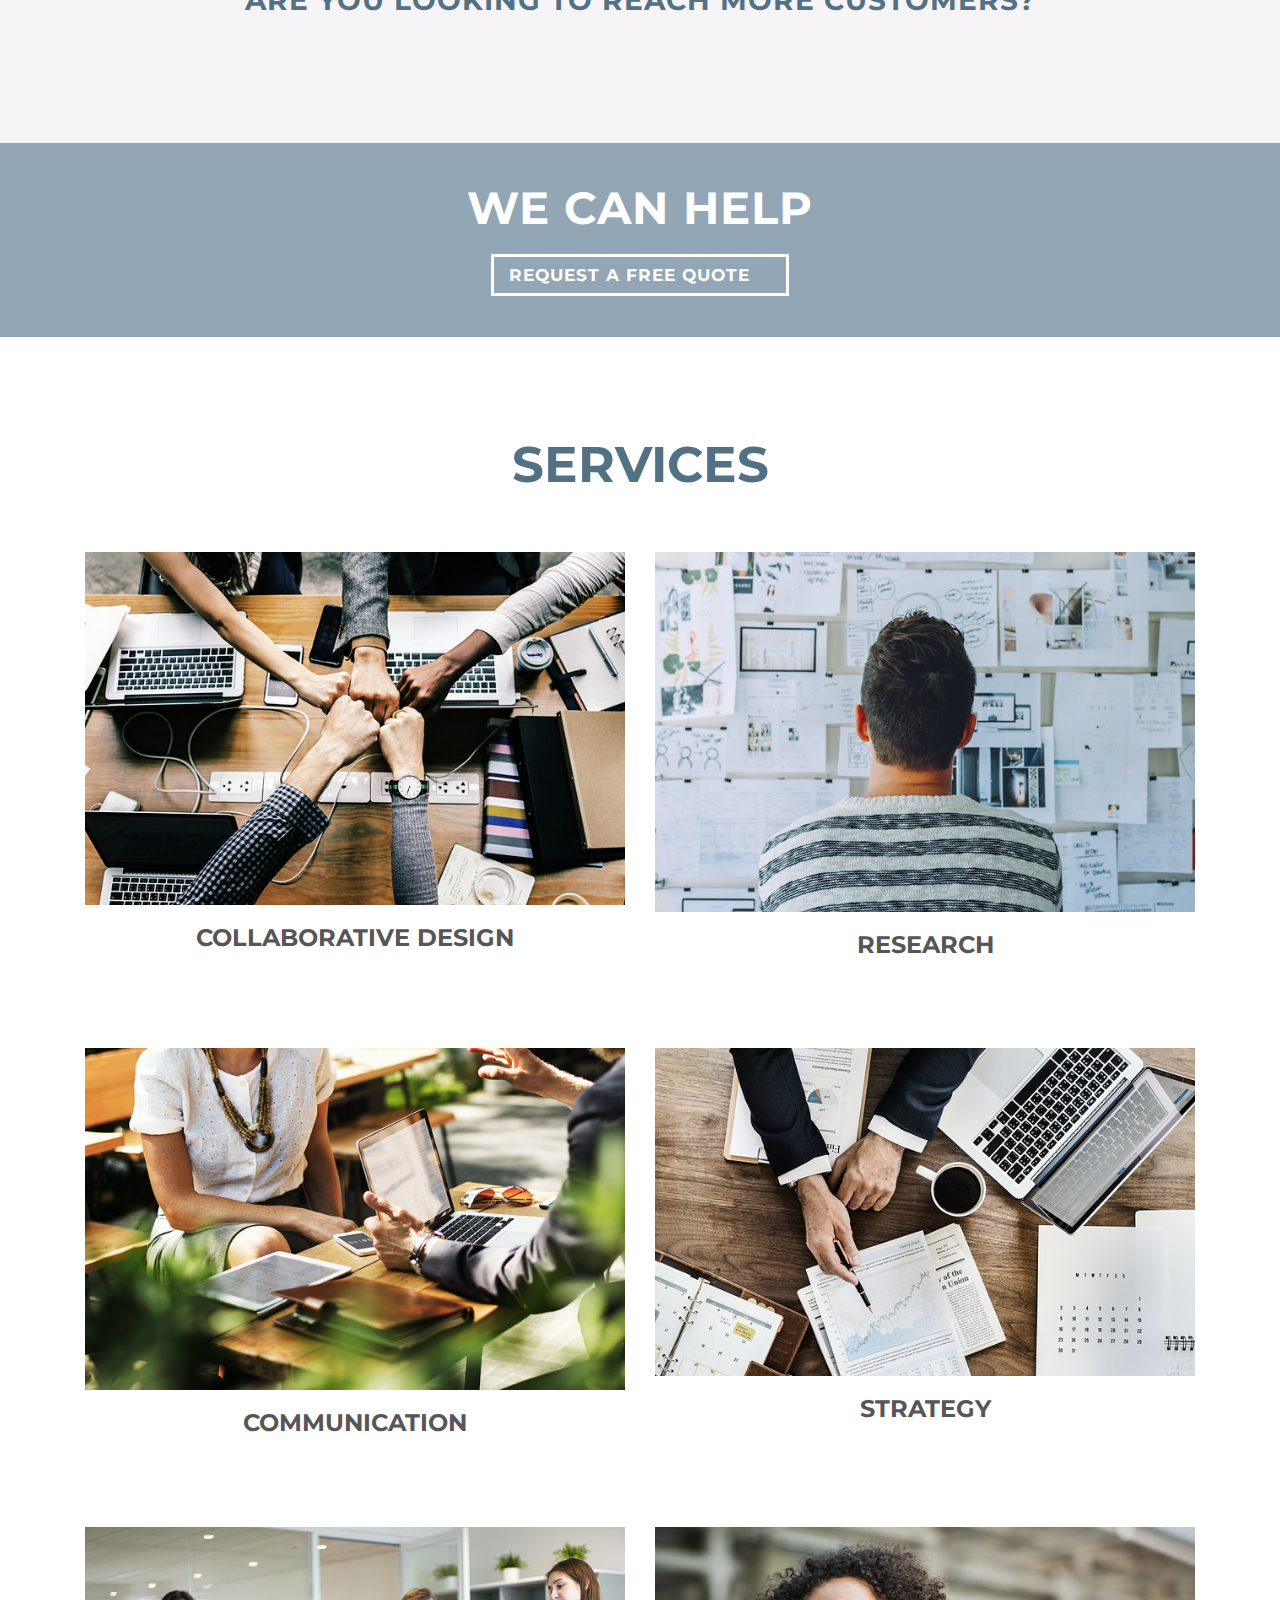
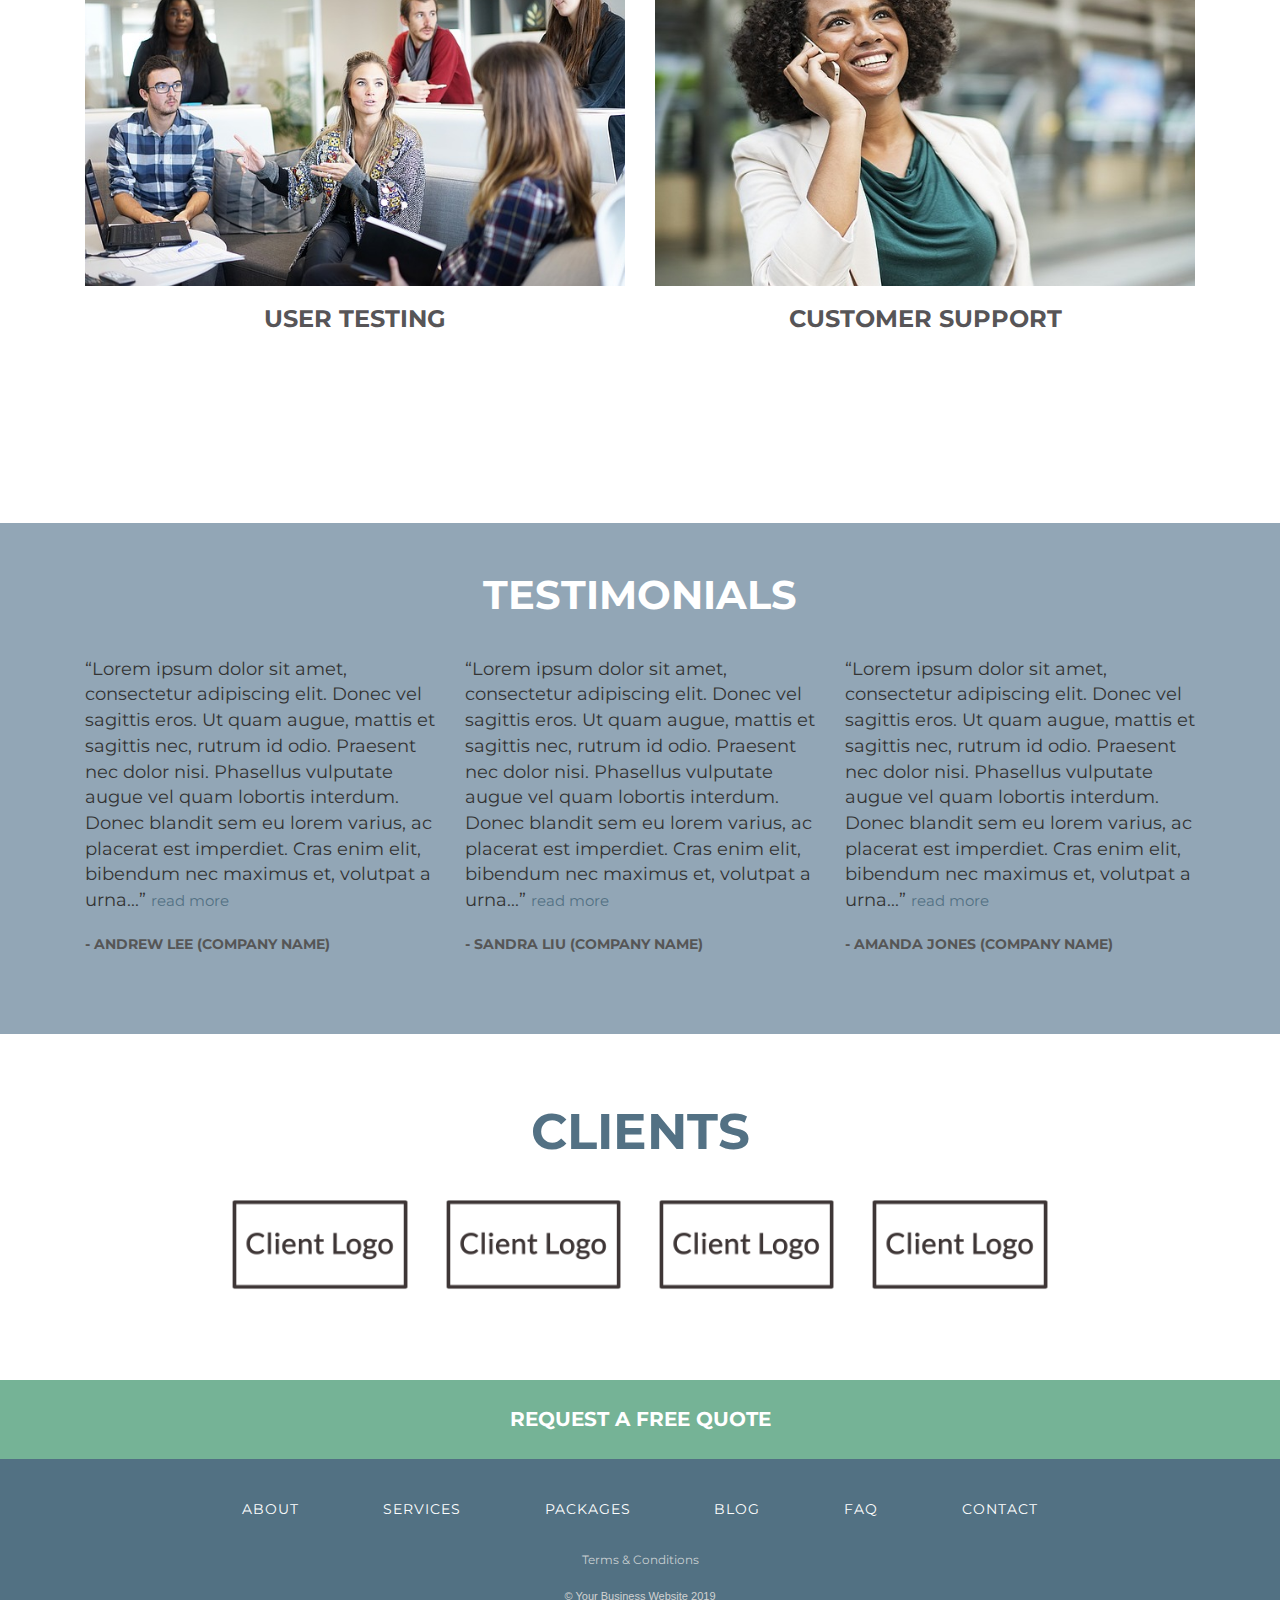
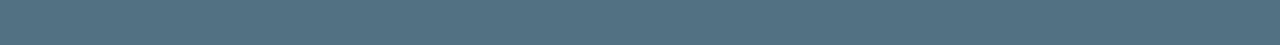
==== commit 27b6a6a0: "Add files via upload" ====
--- a/index.html
+++ b/index.html
@@ -21,7 +21,6 @@
       rel="stylesheet"
       type="text/css"
     />
-    
   </head>
 
   <body>
@@ -33,7 +32,9 @@
     </div>
 
     <div class="container-fluid" id="banner" align="center">
-      <a href="index.html"> <img alt="your-logo" class="logo" src="images/logo.png"/></a>
+      <a href="index.html">
+        <img alt="your-logo" class="logo" src="images/logo.png"
+      /></a>
     </div>
     <!--end banner-->
 
@@ -61,7 +62,7 @@
       <div class="collapse navbar-collapse" align="center">
         <ul class="nav navbar-nav">
           <li>
-            <a href="#accounting-services">SERVICES</a>
+            <a href="#">SERVICES</a>
           </li>
 
           <li>
@@ -80,7 +81,7 @@
 
     <div class="top-background"></div>
 
-    <div class="accounting-intro" align="center">
+    <div class="intro" align="center">
       <h1 align="center">
         TURN YOUR VISION <br />
         INTO REALITY
@@ -106,18 +107,18 @@
       </div>
       <!--End of row-->
     </div>
-    <!--end accounting-intro-->
-
-    <div id="tax-expert">
+    <!--end intro-->
+
+    <div id="expert">
       <p align="center">
         DO YOU NEED HELP DEFINING YOUR BRAND?<br />
         DO YOU HAVE A BUSINESS, BUT NO IDEA HOW TO CREATE A WEBSITE?<br />
         ARE YOU LOOKING TO REACH MORE CUSTOMERS?
       </p>
     </div>
-    <!--end tax-expert-->
-
-    <div class="free-call" align="center">
+    <!--end expert-->
+
+    <div class="free-quote" align="center">
       <h5>WE CAN HELP</h5>
       <br />
       <p>
@@ -130,9 +131,9 @@
         ></a>
       </p>
     </div>
-    <!--end free-call-->
-
-    <div class="accounting-services">
+    <!--end free-quote-->
+
+    <div class="biz-services">
       <h4>SERVICES</h4>
 
       <div class="container">
@@ -141,7 +142,7 @@
             <a href="#"
               ><img
                 align="center"
-                alt="accounting-and-bookkeeping"
+                alt="service1"
                 class="img-responsive"
                 src="images/team.jpg"
             /></a>
@@ -153,7 +154,7 @@
           <div class="col-md-6 col-sm-6" align="center">
             <a href="#"
               ><img
-                alt="accounting-service2"
+                alt="service2"
                 class="img-responsive"
                 src="images/startup.jpg"
             /></a>
@@ -169,7 +170,7 @@
             <a href="#">
               <img
                 align="center"
-                alt="accounting-service3"
+                alt="service3"
                 class="img-responsive"
                 src="images/business.jpg"
             /></a>
@@ -182,7 +183,7 @@
             <a href="#">
               <img
                 align="center"
-                alt="accounting-service4"
+                alt="service4"
                 class="img-responsive"
                 src="images/office.jpg"
             /></a>
@@ -198,7 +199,7 @@
             <a href="#"
               ><img
                 align="center"
-                alt="accounting-service5"
+                alt="service5"
                 class="img-responsive"
                 src="images/user.jpg"
             /></a>
@@ -211,7 +212,7 @@
             <a href="#"
               ><img
                 align="center"
-                alt="accounting-service6"
+                alt="service6"
                 class="img-responsive"
                 src="images/customer.jpg"
             /></a>
@@ -224,7 +225,7 @@
       </div>
       <!--end of container-->
     </div>
-    <!--end of accounting-services-->
+    <!--end of biz-services-->
 
     <div class="testimonials">
       <h4>TESTIMONIALS</h4>
--- a/css/style.css
+++ b/css/style.css
@@ -8,12 +8,12 @@
   margin-top: -20px;
 }
 
-.accounting-intro {
+.intro {
   padding-top: 50px;
   padding-bottom: 50px;
 }
 
-.accounting-intro h1 {
+.intro h1 {
   color: #537184;
   font-size: 35px;
   font-family: "Montserrat", sans-serif;
@@ -28,12 +28,12 @@
   color: #5a646b;
 }
 
-#tax-expert {
+#expert {
   background-color: #f6f4f6;
   margin-top: 50px;
 }
 
-#tax-expert p {
+#expert p {
   font-family: "Montserrat", sans-serif;
   font-size: 28px;
   font-weight: bold;
@@ -56,12 +56,12 @@
   color: #ffffff;
 }
 
-.free-call {
+.free-quote {
   background-color: #92a6b6;
   margin-top: -20px;
 }
 
-.free-call h5 {
+.free-quote h5 {
   font-family: "Montserrat", sans-serif;
   font-size: 45px;
   font-weight: bold;
@@ -70,7 +70,7 @@
   letter-spacing: 1px;
 }
 
-.free-call p {
+.free-quote p {
   padding-bottom: 50px;
   font-size: 17px;
   color: #ffffff;
@@ -79,7 +79,7 @@
   font-weight: bold;
 }
 
-.free-call a {
+.free-quote a {
   font-family: "Montserrat", sans-serif;
   border-radius: 0px !important;
   border: 3px solid #ffffff;
@@ -87,22 +87,22 @@
   color: #ffffff;
 }
 
-.free-call a:hover {
+.free-quote a:hover {
   text-decoration: none;
   color: #ffffff !important;
   border: 3px solid #75b396;
   background-color: #75b396;
 }
 
-.accounting-services {
+.biz-services {
   padding-bottom: 90px;
 }
 
-.accounting-services a {
+.biz-services a {
   color: #537184 !important;
 }
 
-.accounting-services h4 {
+.biz-services h4 {
   color: #537184;
   font-size: 50px;
   font-weight: bold;
@@ -112,7 +112,7 @@
   padding-bottom: 50px;
 }
 
-.accounting-services h2 {
+.biz-services h2 {
   color: #575557;
   font-size: 24px;
   font-weight: bold;
@@ -120,19 +120,19 @@
   padding-bottom: 80px;
 }
 
-.accounting-services p {
+.biz-services p {
   color: #575557;
   font-size: 18px !important;
   font-family: "Montserrat", sans-serif;
 }
 
-.accounting-services li {
+.biz-services li {
   color: #575557;
   font-size: 18px !important;
   font-family: "Montserrat", sans-serif;
 }
 
-.accounting-services ul {
+.biz-services ul {
   margin-top: 20px;
 }
 
@@ -305,7 +305,7 @@
   }
 
   .about-banner {
-    background-image: url(../images/about-accounting-services-mobile-banner.jpg);
+    background-image: url(../images/about-biz-services-mobile-banner.jpg);
     background-repeat: no-repeat;
     background-size: cover;
     background-position: center center;
@@ -320,11 +320,11 @@
     font-size: 60px;
   }
 
-  .free-call p {
+  .free-quote p {
     font-size: 13px;
   }
 
-  .free-call a {
+  .free-quote a {
     padding: 8px 5px 8px 5px;
   }
 
@@ -343,7 +343,7 @@
   }
 
   .about-banner {
-    background-image: url(../images/about-accounting-services-tab-banner.jpg);
+    background-image: url(../images/about-biz-services-tab-banner.jpg);
   }
 
   .about-banner h2 {
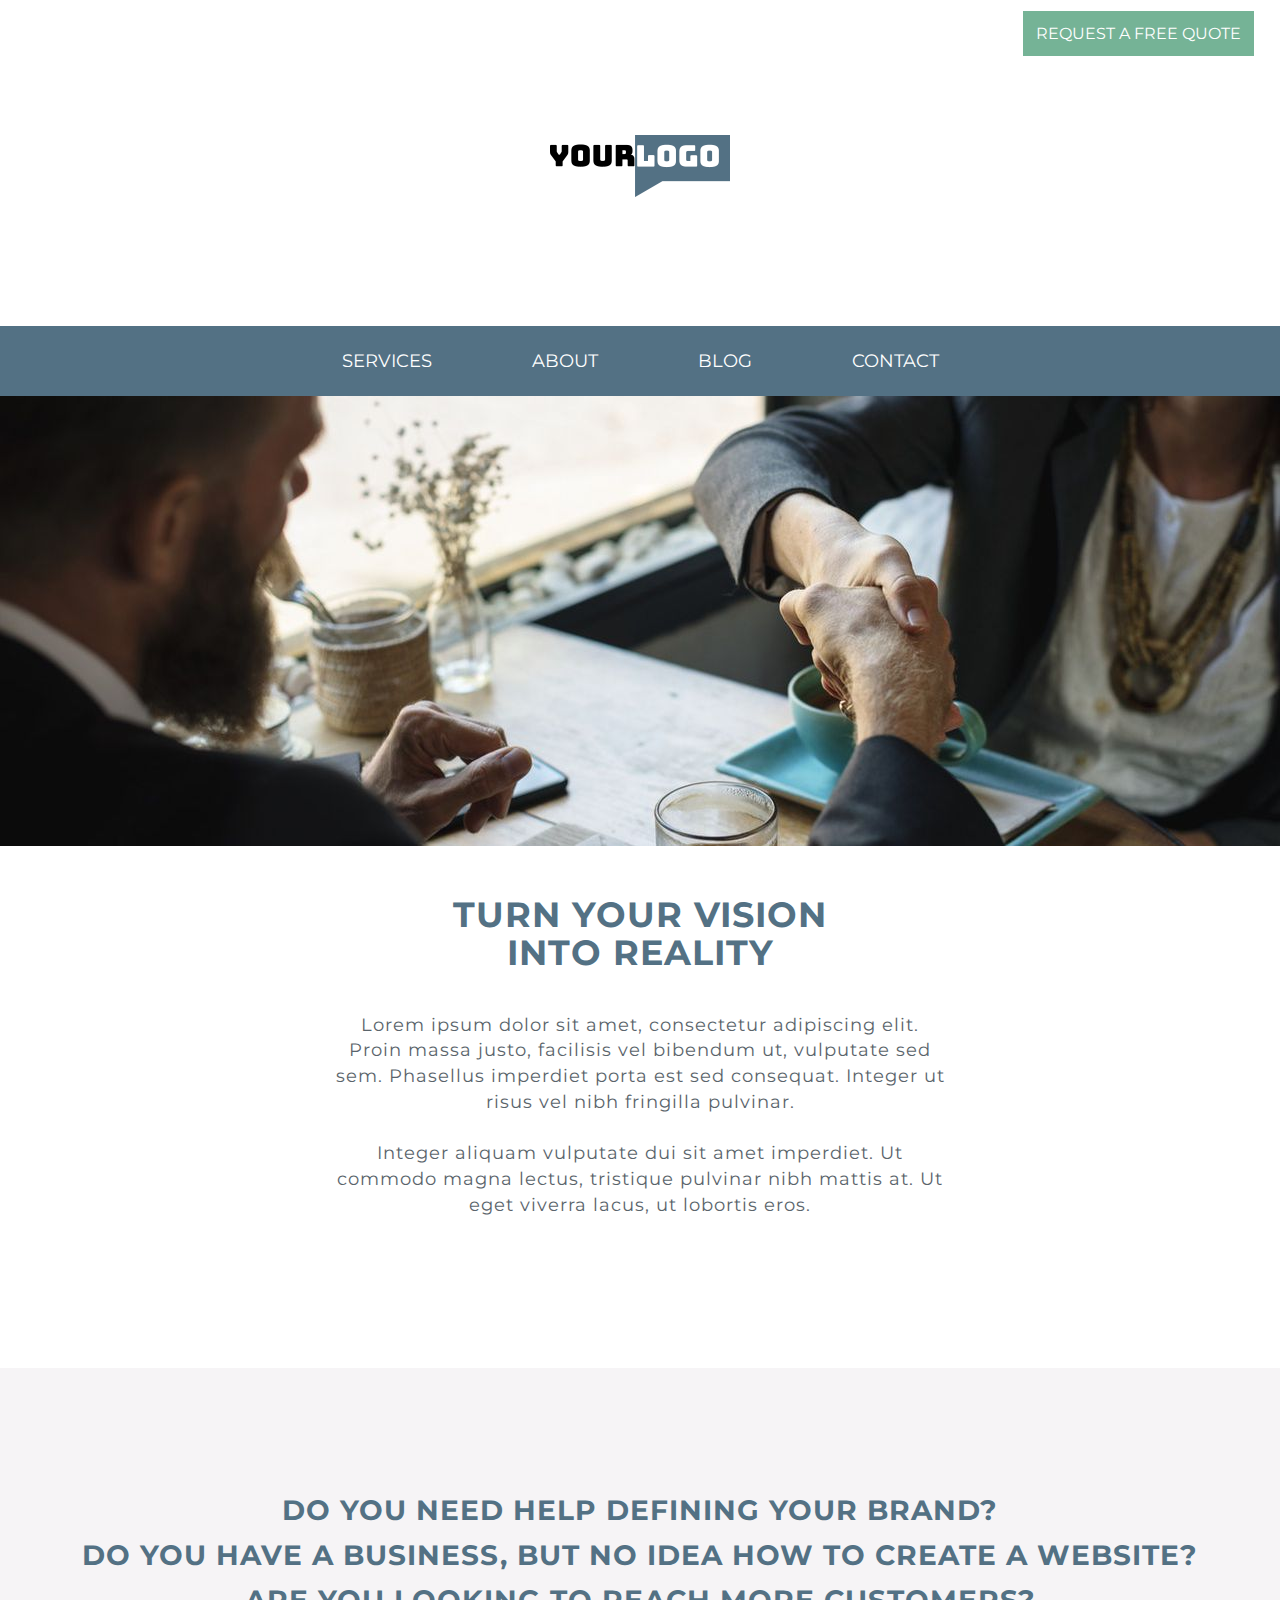
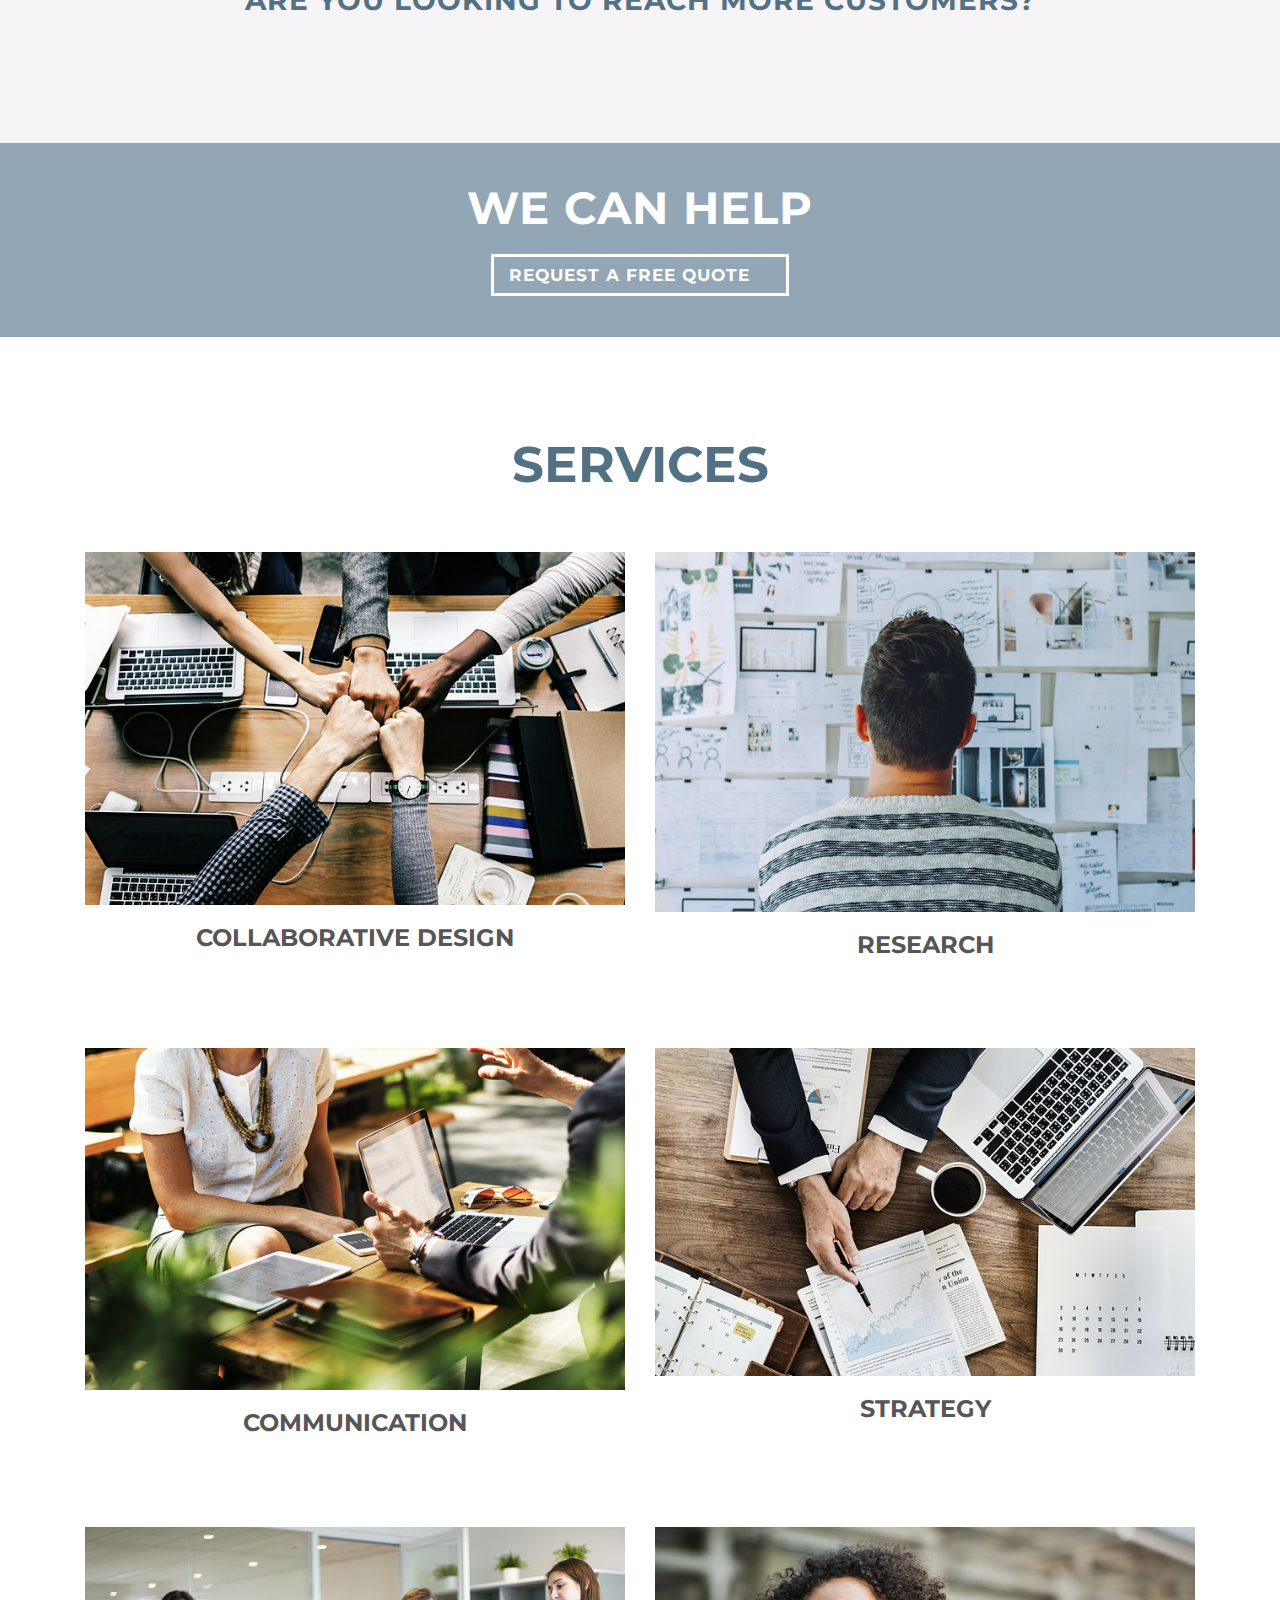
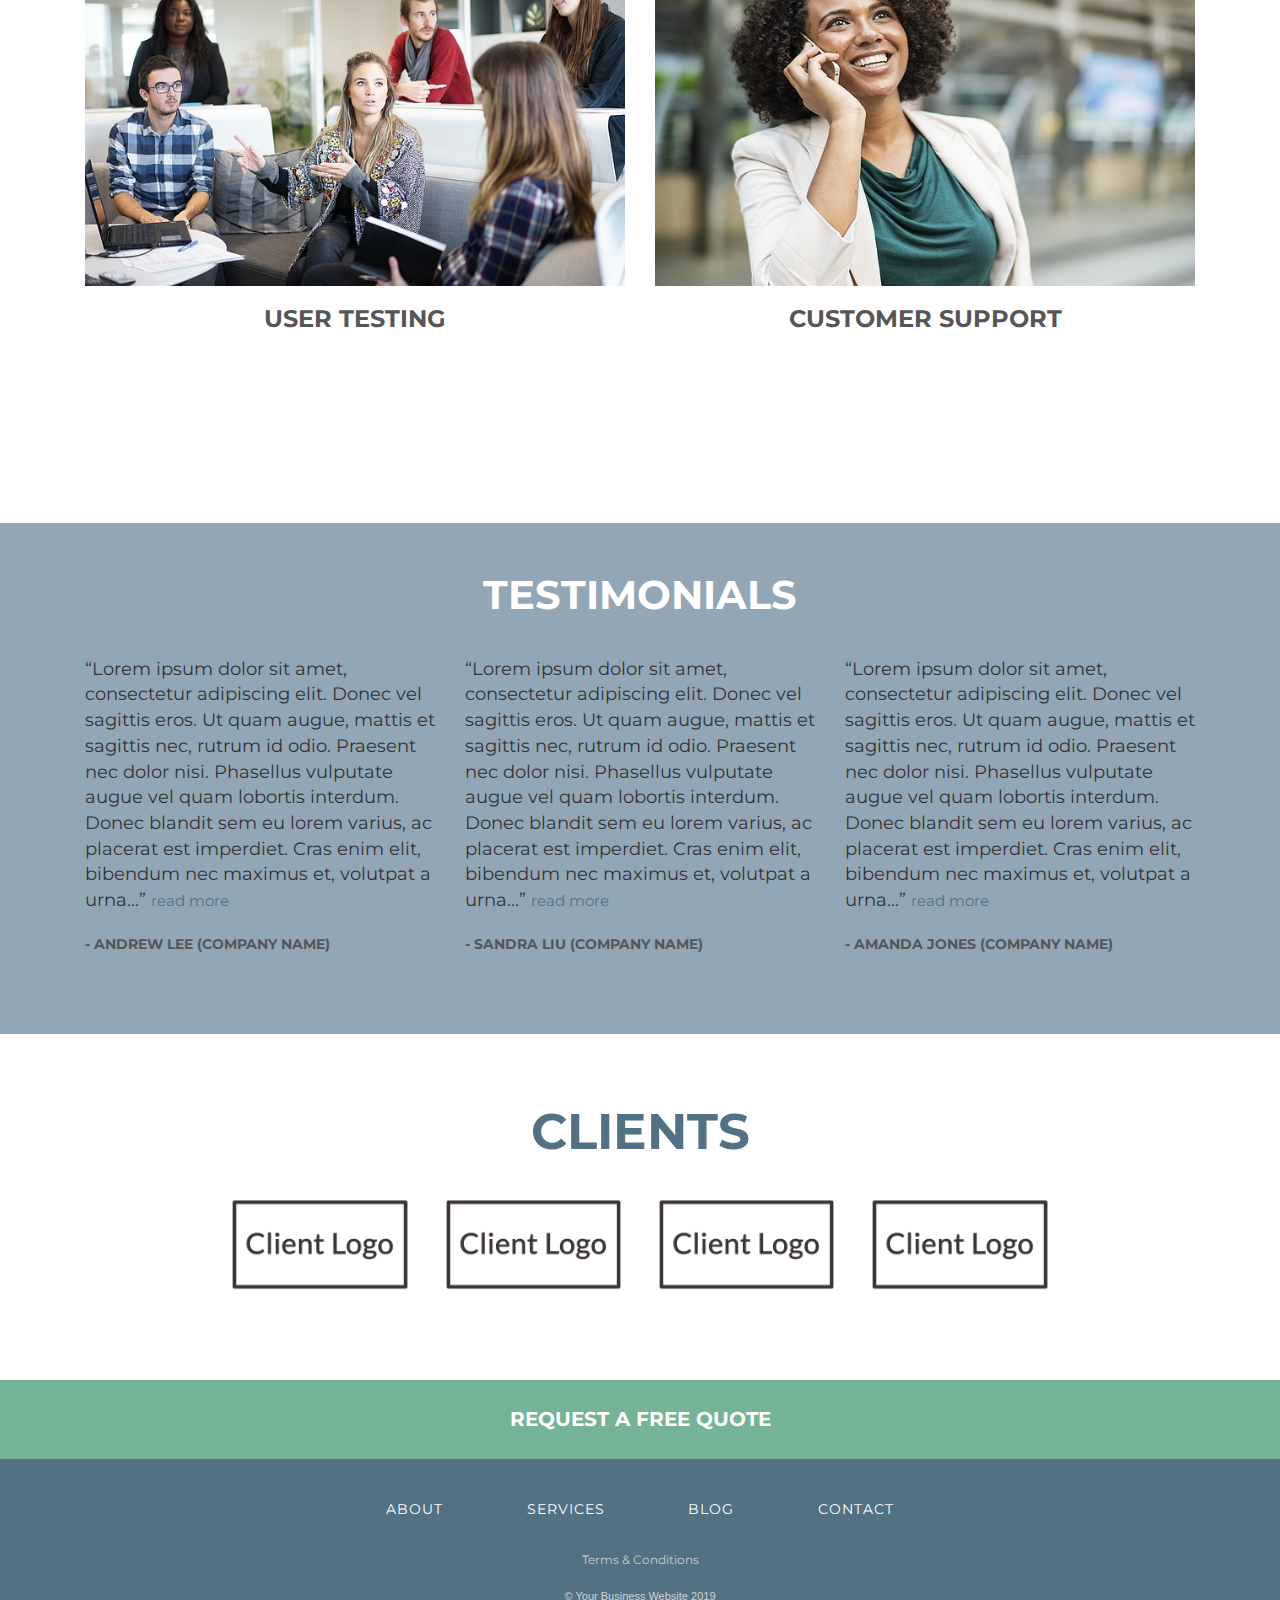
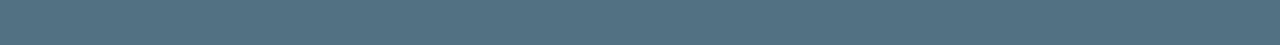
==== commit e34e39d6: "Update index.html" ====
--- a/index.html
+++ b/index.html
@@ -61,17 +61,13 @@
 
       <div class="collapse navbar-collapse" align="center">
         <ul class="nav navbar-nav">
-          <li>
-            <a href="#">SERVICES</a>
+        <li>
+            <a href="services.html">SERVICES</a>
           </li>
-
-          <li>
-            <a href="#">PACKAGES</a>
-          </li>
-
+          
+          <li><a href="about.html">ABOUT</a></li>
+          
           <li><a href="#">BLOG</a></li>
-
-          <li><a href="about.html">ABOUT</a></li>
 
           <li><a href="#">CONTACT</a></li>
         </ul>
@@ -336,13 +332,9 @@
       <div id="footer" align="center">
         <a href="about.html">ABOUT</a>
 
-        <a href="#">SERVICES</a>
-
-        <a href="#">PACKAGES</a>
+        <a href="services.html">SERVICES</a>
 
         <a href="#">BLOG</a>
-
-        <a href="#">FAQ</a>
 
         <a href="#">CONTACT</a>
       </div>
